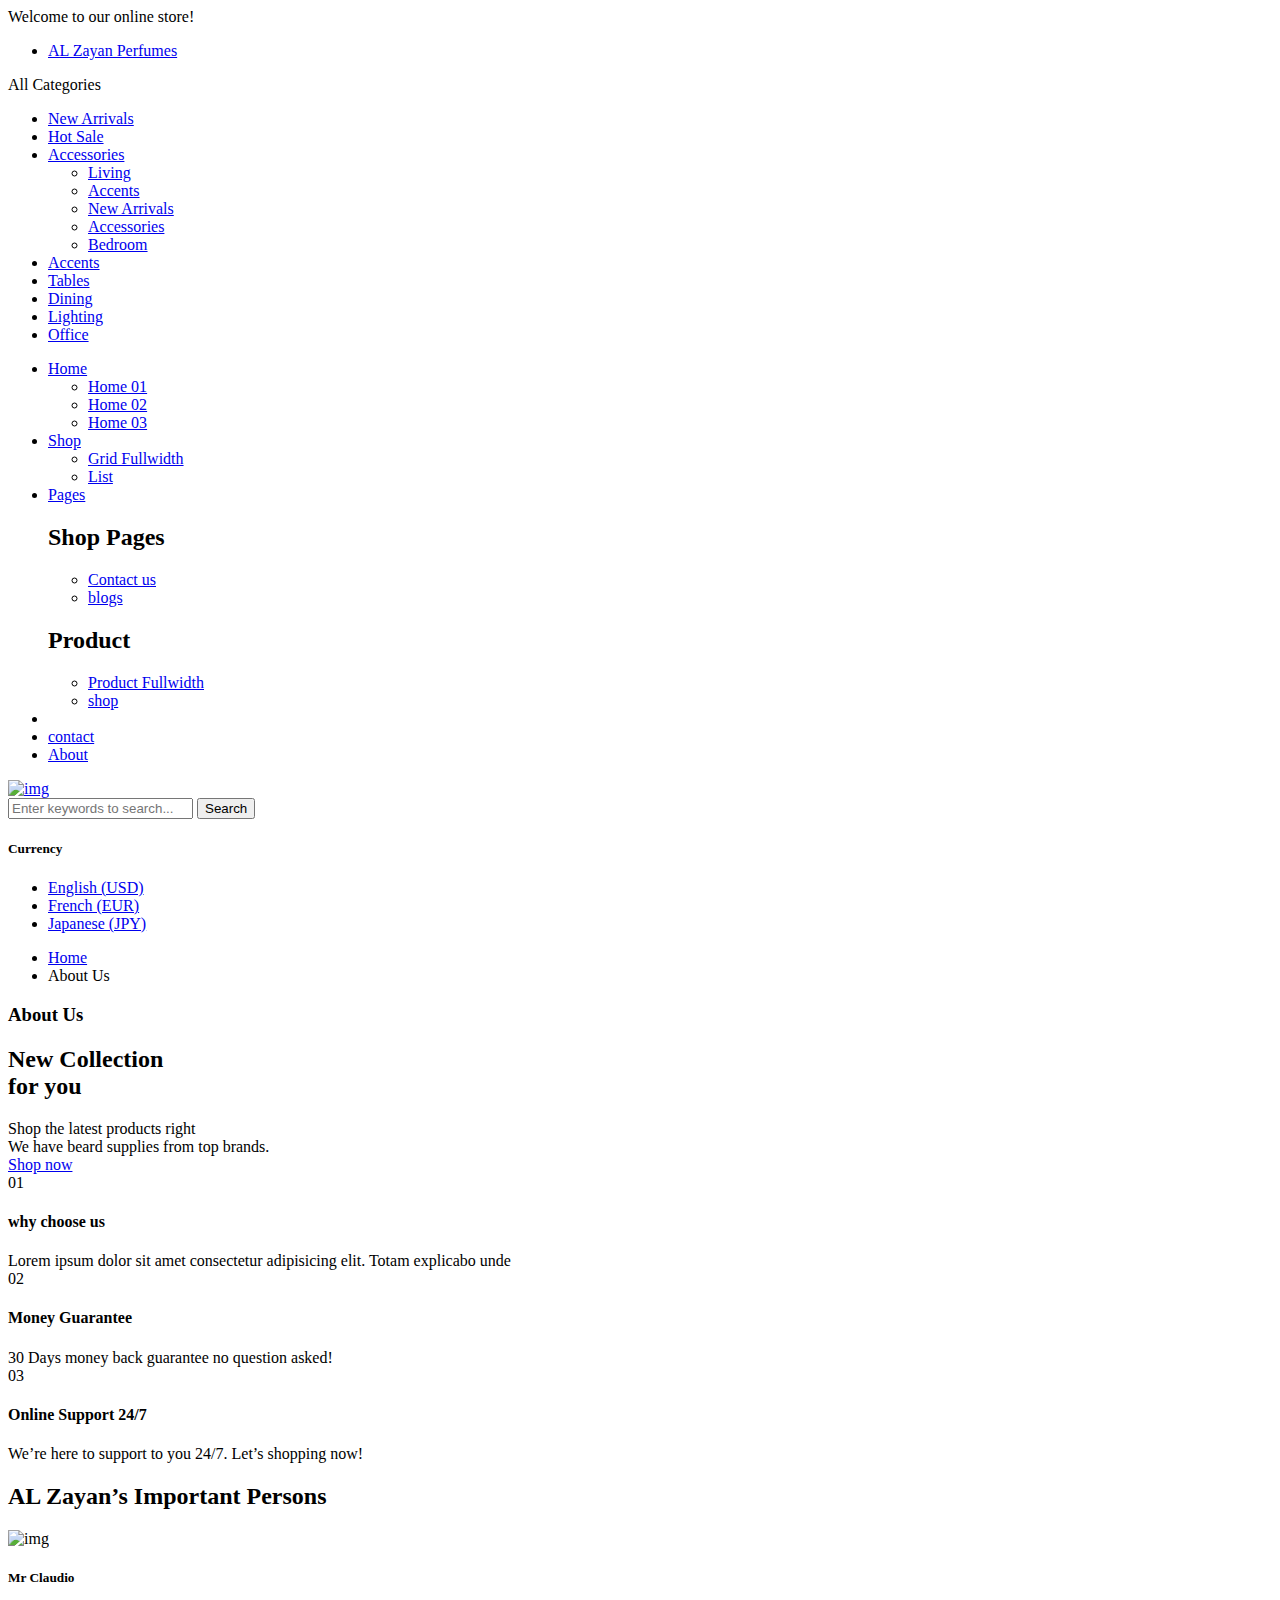
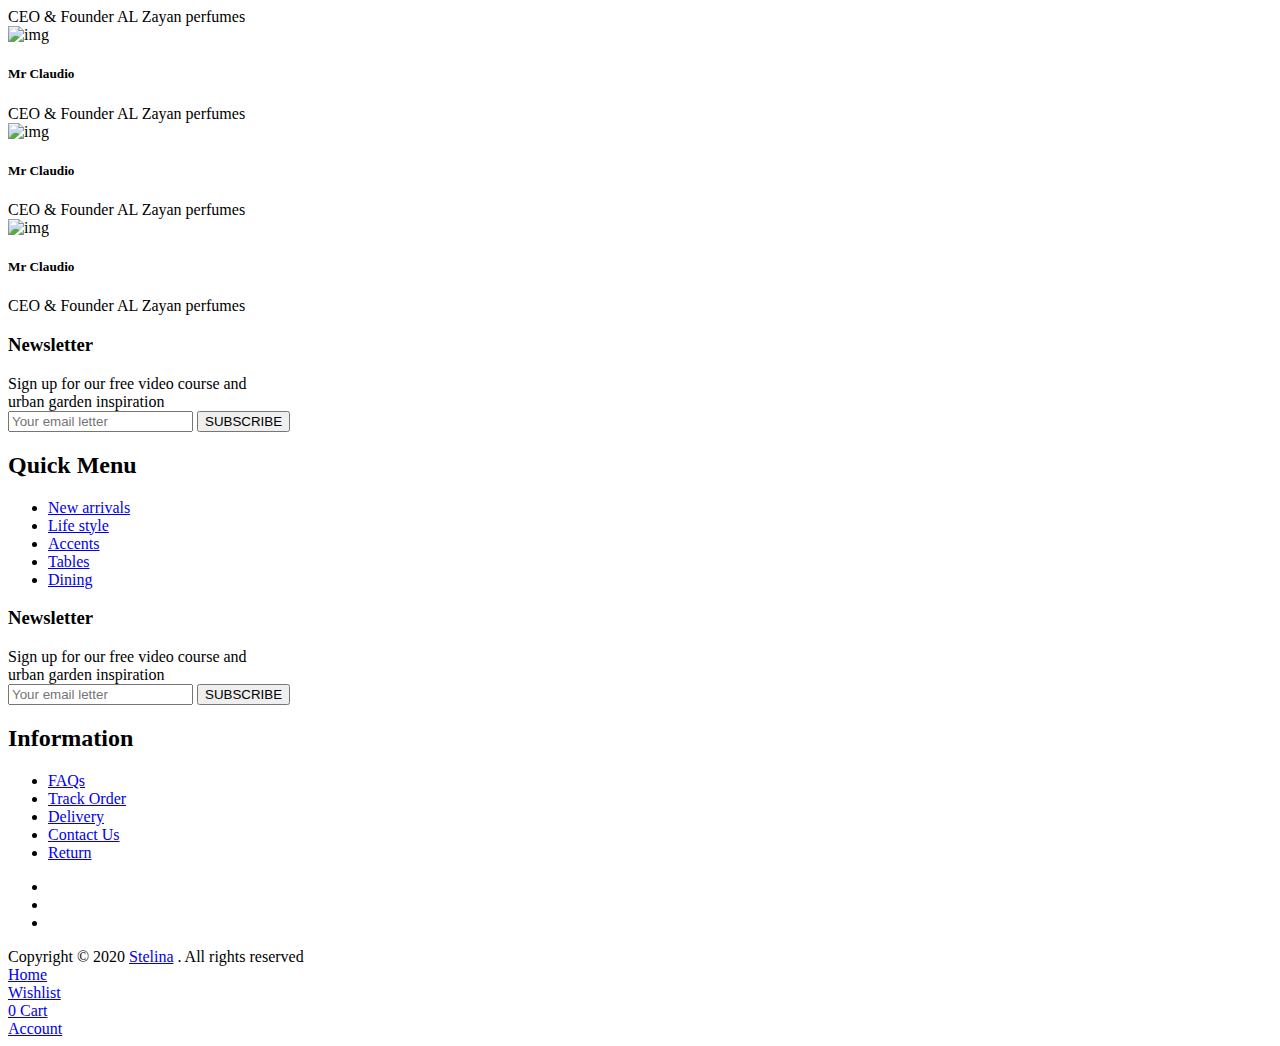
==== about.html @ a3c6ab1f "Add files via upload" ====
<!DOCTYPE html>
<html lang="en">

<!-- Mirrored from ledthanhdat.vn/html/stelina/about.html by HTTrack Website Copier/3.x [XR&CO'2014], Wed, 13 Sep 2023 08:20:28 GMT -->
<head>
    <title>AL Zayan </title>
    <meta charset="UTF-8">
    <meta http-equiv="X-UA-compatible" content="IE=edge">
    <meta name="viewport" content="width=device-width, initial-scale=1">
    <link rel="shortcut icon" type="image/x-icon" href="assets/images/logo/bl.png"/>
    <link href="https://fonts.googleapis.com/css2?family=Jost:ital,wght@0,300;0,400;0,500;0,600;0,700;1,300;1,400;1,500;1,600;1,700&amp;display=swap" rel="stylesheet">
    <link rel="stylesheet" href="assets/css/bootstrap.min.css">
    <link rel="stylesheet" href="assets/css/font-awesome.min.css">
    <link rel="stylesheet" href="assets/css/owl.carousel.min.css">
    <link rel="stylesheet" href="assets/css/animate.min.css">
    <link rel="stylesheet" href="assets/css/jquery-ui.css">
    <link rel="stylesheet" href="assets/css/slick.css">
    <link rel="stylesheet" href="assets/css/chosen.min.css">
    <link rel="stylesheet" href="assets/css/pe-icon-7-stroke.css">
    <link rel="stylesheet" href="assets/css/magnific-popup.min.css">
    <link rel="stylesheet" href="assets/css/lightbox.min.css">
    <link rel="stylesheet" href="assets/js/fancybox/source/jquery.fancybox.css">
    <link rel="stylesheet" href="assets/css/jquery.scrollbar.min.css">
    <link rel="stylesheet" href="assets/css/mobile-menu.css">
    <link rel="stylesheet" href="assets/fonts/flaticon/flaticon.css">
    <link rel="stylesheet" href="assets/css/style.css">
</head>
<body class="about-page">
<header class="header style7">
    <div class="top-bar">
        <div class="container">
            <div class="top-bar-left">
                <div class="header-message">
                    Welcome to our online store!
                </div>
            </div>
            <div class="top-bar-right">
                <!-- <div class="header-language">
                    <div class="stelina-language stelina-dropdown">
                        <a href="#" class="active language-toggle" data-stelina="stelina-dropdown">
								<span>
									English (USD)
								</span>
                        </a>
                        <ul class="stelina-submenu">
                            <li class="switcher-option">
                                <a href="#">
										<span>
											French (EUR)
										</span>
                                </a>
                            </li>
                            <li class="switcher-option">
                                <a href="#">
										<span>
											Japanese (JPY)
										</span>
                                </a>
                            </li>
                        </ul>
                    </div>
                </div> -->
                <ul class="header-user-links">
                    <li>
                        <a href="index.html">AL Zayan Perfumes</a>
                    </li>
                </ul>
            </div>
        </div>
    </div>
    <div class="container">
        <div class="main-header">
            <div class="row">
                <div class="col-lg-3 col-sm-4 col-md-3 col-xs-7 col-ts-12 header-element">
                    <!-- <div class="logo">
                        <a href="index.html">
                            <img src="assets/images/logo.png" alt="img">
                        </a>
                    </div> -->
                </div>
                <div class="col-lg-7 col-sm-8 col-md-6 col-xs-5 col-ts-12">
                    <!-- <div class="block-search-block">
                        <form class="form-search form-search-width-category">
                            <div class="form-content">
                                <div class="category">
                                    <select title="cate" data-placeholder="All Categories" class="chosen-select"
                                            tabindex="1">
                                        <option value="United States">Accessories</option>
                                        <option value="United Kingdom">Accents</option>
                                        <option value="Afghanistan">Desks</option>
                                        <option value="Aland Islands">Sofas</option>
                                        <option value="Albania">New Arrivals</option>
                                        <option value="Algeria">Bedroom</option>
                                    </select>
                                </div>
                                <div class="inner">
                                    <input type="text" class="input" name="s" value="" placeholder="Search here">
                                </div>
                                <button class="btn-search" type="submit">
                                    <span class="icon-search"></span>
                                </button>
                            </div>
                        </form>
                    </div> -->
                </div>
                <div class="col-lg-2 col-sm-12 col-md-3 col-xs-12 col-ts-12">
                    <div class="header-control">
                        <!-- <div class="block-minicart stelina-mini-cart block-header stelina-dropdown">
                            <a href="javascript:void(0);" class="shopcart-icon" data-stelina="stelina-dropdown">
                                Cart
                                <span class="count">
									0
									</span>
                            </a>
                            <div class="no-product stelina-submenu">
                                <p class="text">
                                    You have
                                    <span>
											 0 item(s)
										</span>
                                    in your bag
                                </p>
                            </div>
                        </div> -->
                        <!-- <div class="block-account block-header stelina-dropdown">
                            <a href="javascript:void(0);" data-stelina="stelina-dropdown">
                                <span class="flaticon-user"></span>
                            </a>
                            <div class="header-account stelina-submenu"> -->
                                <!-- <div class="header-user-form-tabs">
                                    <ul class="tab-link">
                                        <li class="active">
                                            <a data-toggle="tab" aria-expanded="true" href="#header-tab-login">Login</a>
                                        </li>
                                        <li>
                                            <a data-toggle="tab" aria-expanded="true" href="#header-tab-rigister">Register</a>
                                        </li>
                                    </ul>
                                    <div class="tab-container">
                                        <div id="header-tab-login" class="tab-panel active">
                                            <form method="post" class="login form-login">
                                                <p class="form-row form-row-wide">
                                                    <input type="email" placeholder="Email" class="input-text">
                                                </p>
                                                <p class="form-row form-row-wide">
                                                    <input type="password" class="input-text" placeholder="Password">
                                                </p>
                                                <p class="form-row">
                                                    <label class="form-checkbox">
                                                        <input type="checkbox" class="input-checkbox">
                                                        <span>
																Remember me
															</span>
                                                    </label>
                                                    <input type="submit" class="button" value="Login">
                                                </p>
                                                <p class="lost_password">
                                                    <a href="#">Lost your password?</a>
                                                </p>
                                            </form>
                                        </div>
                                        <div id="header-tab-rigister" class="tab-panel">
                                            <form method="post" class="register form-register">
                                                <p class="form-row form-row-wide">
                                                    <input type="email" placeholder="Email" class="input-text">
                                                </p>
                                                <p class="form-row form-row-wide">
                                                    <input type="password" class="input-text" placeholder="Password">
                                                </p>
                                                <p class="form-row">
                                                    <input type="submit" class="button" value="Register">
                                                </p>
                                            </form>
                                        </div>
                                    </div>
                                </div> -->
                            <!-- </div>
                        </div>
                        <a class="menu-bar mobile-navigation menu-toggle" href="#">
                            <span></span>
                            <span></span>
                            <span></span>
                        </a> -->
                    </div>
                </div>
            </div>
        </div>
    </div>
    <div class="header-nav-container">
        <div class="container">
            <div class="header-nav-wapper main-menu-wapper">
                <div class="vertical-wapper block-nav-categori">
                    <div class="block-title">
						<span class="icon-bar">
							<span></span>
							<span></span>
							<span></span>
						</span>
                        <span class="text">All Categories</span>
                    </div>
                    <div class="block-content verticalmenu-content">
                        <ul class="stelina-nav-vertical vertical-menu stelina-clone-mobile-menu">
                            <li class="menu-item">
                                <a href="#" class="stelina-menu-item-title" title="New Arrivals">New Arrivals</a>
                            </li>
                            <li class="menu-item">
                                <a title="Hot Sale" href="#" class="stelina-menu-item-title">Hot Sale</a>
                            </li>
                            <li class="menu-item menu-item-has-children">
                                <a title="Accessories" href="#" class="stelina-menu-item-title">Accessories</a>
                                <span class="toggle-submenu"></span>
                                <ul role="menu" class=" submenu">
                                    <li class="menu-item">
                                        <a title="Living" href="#" class="stelina-item-title">Living</a>
                                    </li>
                                    <li class="menu-item">
                                        <a title="Accents" href="#" class="stelina-item-title">Accents</a>
                                    </li>
                                    <li class="menu-item">
                                        <a title="New Arrivals" href="#" class="stelina-item-title">New Arrivals</a>
                                    </li>
                                    <li class="menu-item">
                                        <a title="Accessories" href="#" class="stelina-item-title">Accessories</a>
                                    </li>
                                    <li class="menu-item">
                                        <a title="Bedroom" href="#" class="stelina-item-title">Bedroom</a>
                                    </li>
                                </ul>
                            </li>
                            <li class="menu-item">
                                <a title="Accents" href="#" class="stelina-menu-item-title">Accents</a>
                            </li>
                            <li class="menu-item">
                                <a title="Tables" href="#" class="stelina-menu-item-title">Tables</a>
                            </li>
                            <li class="menu-item">
                                <a title="Dining" href="#" class="stelina-menu-item-title">Dining</a>
                            </li>
                            <li class="menu-item">
                                <a title="Lighting" href="#" class="stelina-menu-item-title">Lighting</a>
                            </li>
                            <li class="menu-item">
                                <a title="Office" href="#" class="stelina-menu-item-title">Office</a>
                            </li>
                        </ul>
                    </div>
                </div>
                <div class="header-nav">
                    <div class="container-wapper">
                        <ul class="stelina-clone-mobile-menu stelina-nav main-menu " id="menu-main-menu">
                            <li class="menu-item  menu-item-has-children">
                                <a href="index.html" class="stelina-menu-item-title" title="Home">Home</a>
                                <span class="toggle-submenu"></span>
                                <ul class="submenu">
                                    <li class="menu-item">
                                        <a href="index.html">Home 01</a>
                                    </li>
                                    <li class="menu-item">
                                        <a href="home2.html">Home 02</a>
                                    </li>
                                    <li class="menu-item">
                                        <a href="home3.html">Home 03</a>
                                    </li>
                                </ul>
                            </li>
                            <li class="menu-item menu-item-has-children">
                                <a href="gridproducts.html" class="stelina-menu-item-title" title="Shop">Shop</a>
                                <span class="toggle-submenu"></span>
                                <ul class="submenu">
                                    <li class="menu-item">
                                        <a href="gridproducts.html">Grid Fullwidth</a>
                                    </li>
                                    <!-- <li class="menu-item">
                                        <a href="gridproducts_leftsidebar.html">Grid Left sidebar</a>
                                    </li>
                                    <li class="menu-item">
                                        <a href="gridproducts_bannerslider.html">Grid Bannerslider</a>
                                    </li>-->
                                    <li class="menu-item"> 

                                        <a href="listproducts.html"> List</a>
                                    </li>
                                </ul>
                            </li>
                            <li class="menu-item  menu-item-has-children item-megamenu">
                                <a href="#" class="stelina-menu-item-title" title="Pages">Pages</a>
                                <span class="toggle-submenu"></span>
                                <div class="submenu mega-menu menu-page">
                                    <div class="row">
                                        <div class="col-xs-12 col-sm-12 col-md-12 col-lg-3 menu-page-item">
                                            <div class="stelina-custommenu default">
                                                <h2 class="widgettitle">Shop Pages</h2>
                                                <ul class="menu">
                                                    <!-- <li class="menu-item">
                                                        <a href="shoppingcart.html">Shopping Cart</a>
                                                    </li>
                                                    <li class="menu-item">
                                                        <a href="checkout.html">Checkout</a>
                                                    </li> -->
                                                    <li class="menu-item">
                                                        <a href="contact.html">Contact us</a>
                                                    </li>
                                                    <li class="menu-item">
                                                        <a href="bloglist.html">blogs</a>
                                                    </li>
                                                        <!-- <li class="menu-item">
                                                            <a href="login.html">Login/Register</a>
                                                        </li> -->
                                                </ul>
                                            </div>
                                        </div>
                                        <div class="col-xs-12 col-sm-12 col-md-12 col-lg-3 menu-page-item">
                                            <div class="stelina-custommenu default">
                                                <h2 class="widgettitle">Product</h2>
                                                <ul class="menu">
                                                    <li class="menu-item">
                                                        <a href="productdetails-fullwidth.html">Product Fullwidth</a>
                                                    </li>
                                                    <!-- <li class="menu-item">
                                                        <a href="productdetails-leftsidebar.html">Product left
                                                            sidebar</a>
                                                    </li> -->
                                                    <li class="menu-item">
                                                        <a href="listproducts.html">shop
                                                            </a>
                                                    </li>
                                                </ul>
                                            </div>
                                        </div>
                                        <div class="col-xs-12 col-sm-12 col-md-12 col-lg-3 menu-page-item">
                                        </div>
                                        <div class="col-xs-12 col-sm-12 col-md-12 col-lg-3 menu-page-item">
                                        </div>
                                    </div>
                                </div>
                            </li>
                            <li class="menu-item  menu-item-has-children">
                                <li class="menu-item">  
                                    <a href="contact.html" class="stelina-menu-item-title" title="contact us">contact</a>
                                </li>
                                <!-- <span class="toggle-submenu"></span>
                                <ul class="submenu">
                                    <li class="menu-item menu-item-has-children">
                                        <a href="#" class="stelina-menu-item-title" title="Blog Style">Blog Style</a>
                                        <span class="toggle-submenu"></span>
                                        <ul class="submenu">
                                            <li class="menu-item">
                                                <a href="bloggrid.html">Grid</a>
                                            </li>
                                            <li class="menu-item">
                                                <a href="bloglist.html">List</a>
                                            </li>
                                            <li class="menu-item">
                                                <a href="bloglist-leftsidebar.html">List Sidebar</a>
                                            </li>
                                        </ul>
                                    </li>
                                    <li class="menu-item menu-item-has-children">
                                        <a href="#" class="stelina-menu-item-title" title="Post Layout">Post Layout</a>
                                        <span class="toggle-submenu"></span>
                                        <ul class="submenu">
                                            <li class="menu-item">
                                                <a href="inblog_left-siderbar.html">Left Sidebar</a>
                                            </li>
                                            <li class="menu-item">
                                                <a href="inblog_right-siderbar.html">Right Sidebar</a>
                                            </li>
                                        </ul>
                                    </li>
                                </ul> -->
                            </li>
                            <li class="menu-item">
                                <a href="about.html" class="stelina-menu-item-title" title="About">About</a>
                            </li>
                        </ul>
                    </div>
                </div>
            </div>
        </div>
    </div>
</header>
<div class="header-device-mobile">
    <div class="wapper">
        <div class="item mobile-logo">
            <div class="logo">
                <a href="#">
                    <img src="assets/images/logo.png" alt="img">
                </a>
            </div>
        </div>
        <div class="item item mobile-search-box has-sub">
            <a href="#">
						<span class="icon">
							<i class="fa fa-search" aria-hidden="true"></i>
						</span>
            </a>
            <div class="block-sub">
                <a href="#" class="close">
                    <i class="fa fa-times" aria-hidden="true"></i>
                </a>
                <div class="header-searchform-box">
                    <form class="header-searchform">
                        <div class="searchform-wrap">
                            <input type="text" class="search-input" placeholder="Enter keywords to search...">
                            <input type="submit" class="submit button" value="Search">
                        </div>
                    </form>
                </div>
            </div>
        </div>
        <div class="item mobile-settings-box has-sub">
            <a href="#">
						<span class="icon">
							<i class="fa fa-cog" aria-hidden="true"></i>
						</span>
            </a>
            <div class="block-sub">
                <a href="#" class="close">
                    <i class="fa fa-times" aria-hidden="true"></i>
                </a>
                <div class="block-sub-item">
                    <h5 class="block-item-title">Currency</h5>
                    <form class="currency-form stelina-language">
                        <ul class="stelina-language-wrap">
                            <li class="active">
                                <a href="#">
											<span>
												English (USD)
											</span>
                                </a>
                            </li>
                            <li>
                                <a href="#">
											<span>
												French (EUR)
											</span>
                                </a>
                            </li>
                            <li>
                                <a href="#">
											<span>
												Japanese (JPY)
											</span>
                                </a>
                            </li>
                        </ul>
                    </form>
                </div>
            </div>
        </div>
        <div class="item menu-bar">
            <a class=" mobile-navigation  menu-toggle" href="#">
                <span></span>
                <span></span>
                <span></span>
            </a>
        </div>
    </div>
</div>
<div class="main-content main-content-about">
    <div class="container">
        <div class="row">
            <div class="col-lg-12">
                <div class="breadcrumb-trail breadcrumbs">
                    <ul class="trail-items breadcrumb">
                        <li class="trail-item trail-begin">
                            <a href="index.html">Home</a>
                        </li>
                        <li class="trail-item trail-end active">
                            About Us
                        </li>
                    </ul>
                </div>
            </div>
        </div>
        <div class="row">
            <div class="content-area content-about col-lg-12 col-md-12 col-sm-12 col-xs-12">
                <div class="site-main">
                    <h3 class="custom_blog_title">About Us</h3>
                    <div class="page-main-content">
                        <div class="header-banner banner-image">
                            <div class="banner-wrap">
                                <div class="banner-header">
                                    <div class="col-lg-5 col-md-offset-7">
                                        <div class="content-inner">
                                            <h2 class="title">
                                                New Collection <br/> for you
                                            </h2>
                                            <div class="sub-title">
                                                Shop the latest products right <br/>
                                                We have beard supplies from top brands.
                                            </div>
                                            <a href="contact.html" class="stelina-button button">Shop now</a>
                                        </div>
                                    </div>
                                </div>
                            </div>
                        </div>
                        <div class="row">
                            <div class="col-lg-3 col-md-4 col-sm-4">
                                <div class="stelina-iconbox  layout1">
                                    <div class="iconbox-inner">
                                        <div class="icon-item">
                                            <span class="placeholder-text">01</span>
                                            <span class="icon flaticon-rocket-ship"></span>
                                        </div>
                                        <div class="content">
                                            <h4 class="title">
                                                why choose us
                                            </h4>
                                            <div class="text">
                                                Lorem ipsum dolor sit amet consectetur adipisicing elit. Totam explicabo unde 
                                            </div>
                                        </div>
                                    </div>
                                </div>
                            </div>
                            <div class="col-lg-3 col-md-4 col-sm-4 col-lg-offset-1">
                                <div class="stelina-iconbox  layout1">
                                    <div class="iconbox-inner">
                                        <div class="icon-item">
                                            <span class="placeholder-text">02</span>
                                            <span class="icon flaticon-return"></span>
                                        </div>
                                        <div class="content">
                                            <h4 class="title">
                                                Money Guarantee
                                            </h4>
                                            <div class="text">
                                                30 Days money back guarantee no question asked!
                                            </div>
                                        </div>
                                    </div>
                                </div>
                            </div>
                            <div class="col-lg-3 col-md-4 col-sm-4 col-lg-offset-1">
                                <div class="stelina-iconbox  layout1">
                                    <div class="iconbox-inner">
                                        <div class="icon-item">
                                            <span class="placeholder-text">03</span>
                                            <span class="icon flaticon-padlock"></span>
                                        </div>
                                        <div class="content">
                                            <h4 class="title">
                                                Online Support 24/7
                                            </h4>
                                            <div class="text">
                                                We’re here to support to you 24/7. Let’s shopping now!
                                            </div>
                                        </div>
                                    </div>
                                </div>
                            </div>
                        </div>
                        <div class="team-member">
                            <div class="row">
                                <div class="col-sm-12 border-custom">
                                    <span></span>
                                </div>
                            </div>
                            <h2 class="custom_blog_title center">
                                AL Zayan’s Important Persons
                            </h2>
                            <div class="team-member-slider nav-center owl-slick"
                                 data-slick='{"autoplay":false, "autoplaySpeed":1000, "arrows":true, "dots":false, "infinite":true, "speed":800, "rows":1}'
                                 data-responsive='[{"breakpoint":"0","settings":{"slidesToShow":1}},{"breakpoint":"480","settings":{"slidesToShow":1}},{"breakpoint":"767","settings":{"slidesToShow":2}},{"breakpoint":"991","settings":{"slidesToShow":3}},{"breakpoint":"1199","settings":{"slidesToShow":3}},{"breakpoint":"2000","settings":{"slidesToShow":3}}]'>
                                <div class="stelina-team-member">
                                    <div class="team-member-item">
                                        <div class="member_avatar">
                                            <img src="assets/images/member3.png" alt="img">
                                        </div>
                                        <h5 class="member_name">Mr Claudio</h5>
                                        <div class="member_position">
                                            CEO & Founder AL Zayan perfumes
                                        </div>
                                    </div>
                                </div>
                                <div class="stelina-team-member">
                                    <div class="team-member-item">
                                        <div class="member_avatar">
                                            <img src="assets/images/member2.png" alt="img">
                                        </div>
                                        <h5 class="member_name">Mr Claudio</h5>
                                        <div class="member_position">
                                            CEO & Founder AL Zayan perfumes
                                        </div>
                                    </div>
                                </div>
                                <div class="stelina-team-member">
                                    <div class="team-member-item">
                                        <div class="member_avatar">
                                            <img src="assets/images/member1.png" alt="img">
                                        </div>
                                        <h5 class="member_name">Mr Claudio</h5>
                                        <div class="member_position">
                                            CEO & Founder AL Zayan perfumes
                                        </div>
                                    </div>
                                </div>
                                <div class="stelina-team-member">
                                    <div class="team-member-item">
                                        <div class="member_avatar">
                                            <img src="assets/images/member3.png" alt="img">
                                        </div>
                                        <h5 class="member_name">Mr Claudio</h5>
                                        <div class="member_position">
                                            CEO & Founder AL Zayan perfumes
                                        </div>
                                    </div>
                                </div>
                            </div>
                        </div>
                    </div>
                </div>
            </div>
        </div>  
    </div>
</div>
<footer class="footer style7">
    <div class="container">
        <div class="container-wapper">
            <div class="row">
                <div class="box-footer col-xs-12 col-sm-4 col-md-4 col-lg-4 hidden-sm hidden-md hidden-lg">
                    <div class="stelina-newsletter style1">
                        <div class="newsletter-head">
                            <h3 class="title">Newsletter</h3>
                        </div>
                        <div class="newsletter-form-wrap">
                            <div class="list">
                                Sign up for our free video course and <br/> urban garden inspiration
                            </div>
                            <input type="email" class="input-text email email-newsletter"
                                   placeholder="Your email letter">
                            <button class="button btn-submit submit-newsletter">SUBSCRIBE</button>
                        </div>
                    </div>
                </div>
                <div class="box-footer col-xs-12 col-sm-4 col-md-4 col-lg-4">
                    <div class="stelina-custommenu default">
                        <h2 class="widgettitle">Quick Menu</h2>
                        <ul class="menu">
                            <li class="menu-item">
                                <a href="#">New arrivals</a>
                            </li>
                            <li class="menu-item">
                                <a href="#">Life style</a>
                            </li>
                            <li class="menu-item">
                                <a href="#">Accents</a>
                            </li>
                            <li class="menu-item">
                                <a href="#">Tables</a>
                            </li>
                            <li class="menu-item">
                                <a href="#">Dining</a>
                            </li>
                        </ul>
                    </div>
                </div>
                <div class="box-footer col-xs-12 col-sm-4 col-md-4 col-lg-4 hidden-xs">
                    <div class="stelina-newsletter style1">
                        <div class="newsletter-head">
                            <h3 class="title">Newsletter</h3>
                        </div>
                        <div class="newsletter-form-wrap">
                            <div class="list">
                                Sign up for our free video course and <br/> urban garden inspiration
                            </div>
                            <input type="email" class="input-text email email-newsletter"
                                   placeholder="Your email letter">
                            <button class="button btn-submit submit-newsletter">SUBSCRIBE</button>
                        </div>
                    </div>
                </div>
                <div class="box-footer col-xs-12 col-sm-4 col-md-4 col-lg-4">
                    <div class="stelina-custommenu default">
                        <h2 class="widgettitle">Information</h2>
                        <ul class="menu">
                            <li class="menu-item">
                                <a href="#">FAQs</a>
                            </li>
                            <li class="menu-item">
                                <a href="#">Track Order</a>
                            </li>
                            <li class="menu-item">
                                <a href="#">Delivery</a>
                            </li>
                            <li class="menu-item">
                                <a href="#">Contact Us</a>
                            </li>
                            <li class="menu-item">
                                <a href="#">Return</a>
                            </li>
                        </ul>
                    </div>
                </div>
            </div>
            <div class="footer-end">
                <div class="row">
                    <div class="col-sm-12 col-xs-12">
                        <div class="stelina-socials">
                            <ul class="socials">
                                <li>
                                    <a href="#" class="social-item" target="_blank">
                                        <i class="icon fa fa-facebook"></i>
                                    </a>
                                </li>
                                <li>
                                    <a href="#" class="social-item" target="_blank">
                                        <i class="icon fa fa-twitter"></i>
                                    </a>
                                </li>
                                <li>
                                    <a href="#" class="social-item" target="_blank">
                                        <i class="icon fa fa-instagram"></i>
                                    </a>
                                </li>
                            </ul>
                        </div>
                        <div class="coppyright">
                            Copyright © 2020
                            <a href="#">Stelina</a>
                            . All rights reserved
                        </div>
                    </div>
                </div>
            </div>
        </div>
    </div>
</footer>
<div class="footer-device-mobile">
    <div class="wapper">
        <div class="footer-device-mobile-item device-home">
            <a href="index.html">
					<span class="icon">
						<i class="fa fa-home" aria-hidden="true"></i>
					</span>
                Home
            </a>
        </div>
        <div class="footer-device-mobile-item device-home device-wishlist">
            <a href="#">
					<span class="icon">
						<i class="fa fa-heart" aria-hidden="true"></i>
					</span>
                Wishlist
            </a>
        </div>
        <div class="footer-device-mobile-item device-home device-cart">
            <a href="#">
					<span class="icon">
						<i class="fa fa-shopping-basket" aria-hidden="true"></i>
						<span class="count-icon">
							0
						</span>
					</span>
                <span class="text">Cart</span>
            </a>
        </div>
        <div class="footer-device-mobile-item device-home device-user">
            <a href="#">
					<span class="icon">
						<i class="fa fa-user" aria-hidden="true"></i>
					</span>
                Account
            </a>
        </div>
    </div>
</div>
<a href="#" class="backtotop">
    <i class="fa fa-angle-double-up"></i>
</a>
<script src="assets/js/jquery-1.12.4.min.js"></script>
<script src="assets/js/jquery.plugin-countdown.min.js"></script>
<script src="assets/js/jquery-countdown.min.js"></script>
<script src="assets/js/bootstrap.min.js"></script>
<script src="assets/js/owl.carousel.min.js"></script>
<script src="assets/js/magnific-popup.min.js"></script>
<script src="assets/js/isotope.min.js"></script>
<script src="assets/js/jquery.scrollbar.min.js"></script>
<script src="assets/js/jquery-ui.min.js"></script>
<script src="assets/js/mobile-menu.js"></script>
<script src="assets/js/chosen.min.js"></script>
<script src="assets/js/slick.js"></script>
<script src="assets/js/jquery.elevateZoom.min.js"></script>
<script src="assets/js/jquery.actual.min.js"></script>
<script src="assets/js/fancybox/source/jquery.fancybox.js"></script>
<script src="assets/js/lightbox.min.js"></script>
<script src="assets/js/owl.thumbs.min.js"></script>
<script src="assets/js/jquery.scrollbar.min.js"></script>
<script src="assets/js/frontend-plugin.js"></script>
</body>

<!-- Mirrored from ledthanhdat.vn/html/stelina/about.html by HTTrack Website Copier/3.x [XR&CO'2014], Wed, 13 Sep 2023 08:20:28 GMT -->
</html>
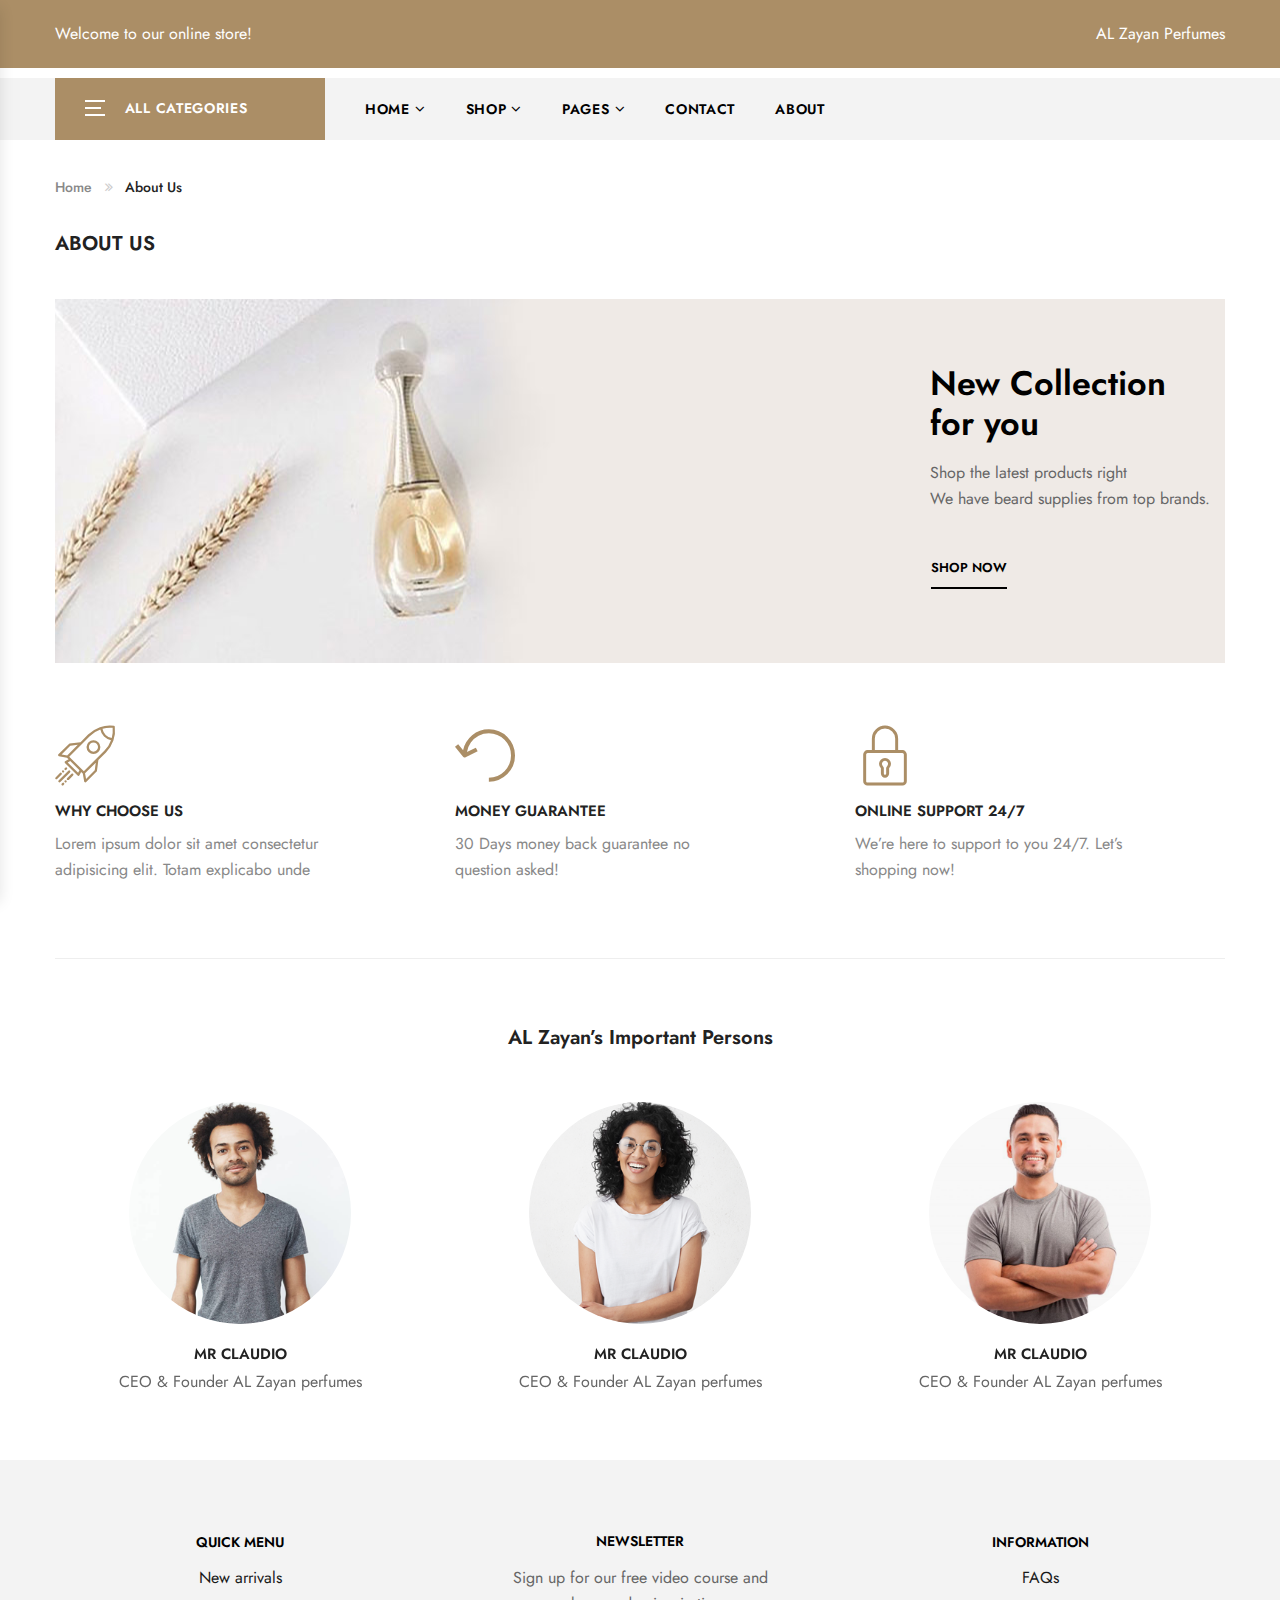
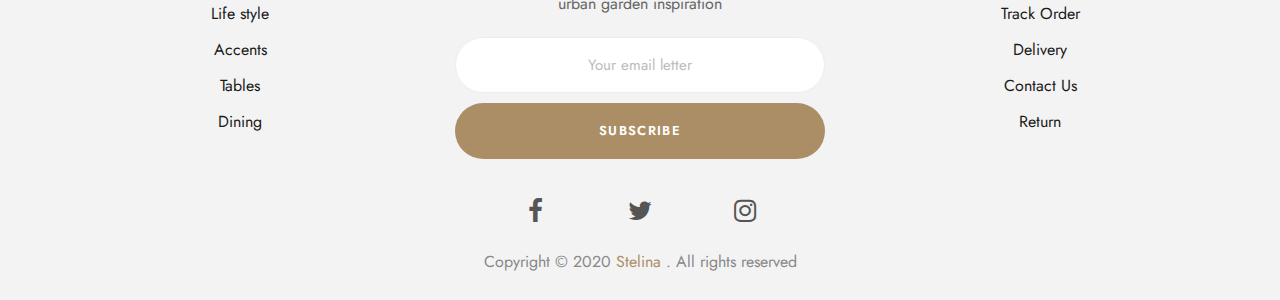
==== commit 75daa305: "Add files via upload" ====
--- a/about.html
+++ b/about.html
@@ -1,7 +1,7 @@
+
 <!DOCTYPE html>
 <html lang="en">
 
-<!-- Mirrored from ledthanhdat.vn/html/stelina/about.html by HTTrack Website Copier/3.x [XR&CO'2014], Wed, 13 Sep 2023 08:20:28 GMT -->
 <head>
     <title>AL Zayan </title>
     <meta charset="UTF-8">
@@ -200,12 +200,12 @@
                     </div>
                     <div class="block-content verticalmenu-content">
                         <ul class="stelina-nav-vertical vertical-menu stelina-clone-mobile-menu">
-                            <li class="menu-item">
+                            <!-- <li class="menu-item">
                                 <a href="#" class="stelina-menu-item-title" title="New Arrivals">New Arrivals</a>
-                            </li>
-                            <li class="menu-item">
+                            </li> -->
+                            <!-- <li class="menu-item">
                                 <a title="Hot Sale" href="#" class="stelina-menu-item-title">Hot Sale</a>
-                            </li>
+                            </li> -->
                             <li class="menu-item menu-item-has-children">
                                 <a title="Accessories" href="#" class="stelina-menu-item-title">Accessories</a>
                                 <span class="toggle-submenu"></span>
@@ -225,23 +225,24 @@
                                     <li class="menu-item">
                                         <a title="Bedroom" href="#" class="stelina-item-title">Bedroom</a>
                                     </li>
+                                    <li class="menu-item">
+                                        <a title="Tables" href="#" class="stelina-menu-item-title">Tables</a>
+                                    </li>
+                                    <li class="menu-item">
+                                        <a title="Dining" href="#" class="stelina-menu-item-title">Dining</a>
+                                    </li>
+                                    <li class="menu-item">
+                                        <a title="Lighting" href="#" class="stelina-menu-item-title">Lighting</a>
+                                    </li>
+                                    <li class="menu-item">
+                                        <a title="Office" href="#" class="stelina-menu-item-title">Office</a>
+                                    </li>
                                 </ul>
                             </li>
-                            <li class="menu-item">
+                            <!-- <li class="menu-item">
                                 <a title="Accents" href="#" class="stelina-menu-item-title">Accents</a>
-                            </li>
-                            <li class="menu-item">
-                                <a title="Tables" href="#" class="stelina-menu-item-title">Tables</a>
-                            </li>
-                            <li class="menu-item">
-                                <a title="Dining" href="#" class="stelina-menu-item-title">Dining</a>
-                            </li>
-                            <li class="menu-item">
-                                <a title="Lighting" href="#" class="stelina-menu-item-title">Lighting</a>
-                            </li>
-                            <li class="menu-item">
-                                <a title="Office" href="#" class="stelina-menu-item-title">Office</a>
-                            </li>
+                            </li> -->
+                            
                         </ul>
                     </div>
                 </div>
@@ -383,17 +384,18 @@
     <div class="wapper">
         <div class="item mobile-logo">
             <div class="logo">
-                <a href="#">
-                    <img src="assets/images/logo.png" alt="img">
+                <a href="index.html" style="color: #ab8e66;">
+                   <b style="font-size: larger; font-family: serif;">AL Zayan Perfume Store </b> 
+                    <!-- <img src="assets/images/logo/bb.jp" alt=""> -->
                 </a>
             </div>
         </div>
         <div class="item item mobile-search-box has-sub">
-            <a href="#">
+            <!-- <a href="#">
 						<span class="icon">
 							<i class="fa fa-search" aria-hidden="true"></i>
 						</span>
-            </a>
+            </a> -->
             <div class="block-sub">
                 <a href="#" class="close">
                     <i class="fa fa-times" aria-hidden="true"></i>
@@ -411,7 +413,7 @@
         <div class="item mobile-settings-box has-sub">
             <a href="#">
 						<span class="icon">
-							<i class="fa fa-cog" aria-hidden="true"></i>
+							<img src="assets/images/logo/bb.jpg" alt="">
 						</span>
             </a>
             <div class="block-sub">
@@ -419,9 +421,9 @@
                     <i class="fa fa-times" aria-hidden="true"></i>
                 </a>
                 <div class="block-sub-item">
-                    <h5 class="block-item-title">Currency</h5>
+                    <h5 class="block-item-title"> <a href="contact.html">CONTACT US</a> </h5>
                     <form class="currency-form stelina-language">
-                        <ul class="stelina-language-wrap">
+                        <!-- <ul class="stelina-language-wrap">
                             <li class="active">
                                 <a href="#">
 											<span>
@@ -443,7 +445,7 @@
 											</span>
                                 </a>
                             </li>
-                        </ul>
+                        </ul> -->
                     </form>
                 </div>
             </div>
@@ -728,7 +730,7 @@
         </div>
     </div>
 </footer>
-<div class="footer-device-mobile">
+<!-- <div class="footer-device-mobile">
     <div class="wapper">
         <div class="footer-device-mobile-item device-home">
             <a href="index.html">
@@ -766,7 +768,7 @@
             </a>
         </div>
     </div>
-</div>
+</div> -->
 <a href="#" class="backtotop">
     <i class="fa fa-angle-double-up"></i>
 </a>
@@ -791,5 +793,5 @@
 <script src="assets/js/frontend-plugin.js"></script>
 </body>
 
-<!-- Mirrored from ledthanhdat.vn/html/stelina/about.html by HTTrack Website Copier/3.x [XR&CO'2014], Wed, 13 Sep 2023 08:20:28 GMT -->
+
 </html>--- a/assets/css/pe-icon-7-stroke.css
+++ b/assets/css/pe-icon-7-stroke.css
@@ -0,0 +1,632 @@
+@font-face {
+	font-family: 'Pe-icon-7-stroke';
+	src:url('../fonts/Pe-icon-7-strokebb1d.eot?d7yf1v');
+	src:url('../fonts/Pe-icon-7-stroked41d.eot?#iefixd7yf1v') format('embedded-opentype'),
+		url('../fonts/Pe-icon-7-strokebb1d.woff?d7yf1v') format('woff'),
+		url('../fonts/Pe-icon-7-strokebb1d.ttf?d7yf1v') format('truetype'),
+		url('../fonts/Pe-icon-7-strokebb1d.svg?d7yf1v#Pe-icon-7-stroke') format('svg');
+	font-weight: normal;
+	font-style: normal;
+}
+
+[class^="pe-7s-"], [class*=" pe-7s-"] {
+	display: inline-block;
+	font-family: 'Pe-icon-7-stroke';
+	speak: none;
+	font-style: normal;
+	font-weight: normal;
+	font-variant: normal;
+	text-transform: none;
+	line-height: 1;
+
+	/* Better Font Rendering =========== */
+	-webkit-font-smoothing: antialiased;
+	-moz-osx-font-smoothing: grayscale;
+}
+
+.pe-7s-album:before {
+	content: "\e6aa";
+}
+.pe-7s-arc:before {
+	content: "\e6ab";
+}
+.pe-7s-back-2:before {
+	content: "\e6ac";
+}
+.pe-7s-bandaid:before {
+	content: "\e6ad";
+}
+.pe-7s-car:before {
+	content: "\e6ae";
+}
+.pe-7s-diamond:before {
+	content: "\e6af";
+}
+.pe-7s-door-lock:before {
+	content: "\e6b0";
+}
+.pe-7s-eyedropper:before {
+	content: "\e6b1";
+}
+.pe-7s-female:before {
+	content: "\e6b2";
+}
+.pe-7s-gym:before {
+	content: "\e6b3";
+}
+.pe-7s-hammer:before {
+	content: "\e6b4";
+}
+.pe-7s-headphones:before {
+	content: "\e6b5";
+}
+.pe-7s-helm:before {
+	content: "\e6b6";
+}
+.pe-7s-hourglass:before {
+	content: "\e6b7";
+}
+.pe-7s-leaf:before {
+	content: "\e6b8";
+}
+.pe-7s-magic-wand:before {
+	content: "\e6b9";
+}
+.pe-7s-male:before {
+	content: "\e6ba";
+}
+.pe-7s-map-2:before {
+	content: "\e6bb";
+}
+.pe-7s-next-2:before {
+	content: "\e6bc";
+}
+.pe-7s-paint-bucket:before {
+	content: "\e6bd";
+}
+.pe-7s-pendrive:before {
+	content: "\e6be";
+}
+.pe-7s-photo:before {
+	content: "\e6bf";
+}
+.pe-7s-piggy:before {
+	content: "\e6c0";
+}
+.pe-7s-plugin:before {
+	content: "\e6c1";
+}
+.pe-7s-refresh-2:before {
+	content: "\e6c2";
+}
+.pe-7s-rocket:before {
+	content: "\e6c3";
+}
+.pe-7s-settings:before {
+	content: "\e6c4";
+}
+.pe-7s-shield:before {
+	content: "\e6c5";
+}
+.pe-7s-smile:before {
+	content: "\e6c6";
+}
+.pe-7s-usb:before {
+	content: "\e6c7";
+}
+.pe-7s-vector:before {
+	content: "\e6c8";
+}
+.pe-7s-wine:before {
+	content: "\e6c9";
+}
+.pe-7s-cloud-upload:before {
+	content: "\e68a";
+}
+.pe-7s-cash:before {
+	content: "\e68c";
+}
+.pe-7s-close:before {
+	content: "\e680";
+}
+.pe-7s-bluetooth:before {
+	content: "\e68d";
+}
+.pe-7s-cloud-download:before {
+	content: "\e68b";
+}
+.pe-7s-way:before {
+	content: "\e68e";
+}
+.pe-7s-close-circle:before {
+	content: "\e681";
+}
+.pe-7s-id:before {
+	content: "\e68f";
+}
+.pe-7s-angle-up:before {
+	content: "\e682";
+}
+.pe-7s-wristwatch:before {
+	content: "\e690";
+}
+.pe-7s-angle-up-circle:before {
+	content: "\e683";
+}
+.pe-7s-world:before {
+	content: "\e691";
+}
+.pe-7s-angle-right:before {
+	content: "\e684";
+}
+.pe-7s-volume:before {
+	content: "\e692";
+}
+.pe-7s-angle-right-circle:before {
+	content: "\e685";
+}
+.pe-7s-users:before {
+	content: "\e693";
+}
+.pe-7s-angle-left:before {
+	content: "\e686";
+}
+.pe-7s-user-female:before {
+	content: "\e694";
+}
+.pe-7s-angle-left-circle:before {
+	content: "\e687";
+}
+.pe-7s-up-arrow:before {
+	content: "\e695";
+}
+.pe-7s-angle-down:before {
+	content: "\e688";
+}
+.pe-7s-switch:before {
+	content: "\e696";
+}
+.pe-7s-angle-down-circle:before {
+	content: "\e689";
+}
+.pe-7s-scissors:before {
+	content: "\e697";
+}
+.pe-7s-wallet:before {
+	content: "\e600";
+}
+.pe-7s-safe:before {
+	content: "\e698";
+}
+.pe-7s-volume2:before {
+	content: "\e601";
+}
+.pe-7s-volume1:before {
+	content: "\e602";
+}
+.pe-7s-voicemail:before {
+	content: "\e603";
+}
+.pe-7s-video:before {
+	content: "\e604";
+}
+.pe-7s-user:before {
+	content: "\e605";
+}
+.pe-7s-upload:before {
+	content: "\e606";
+}
+.pe-7s-unlock:before {
+	content: "\e607";
+}
+.pe-7s-umbrella:before {
+	content: "\e608";
+}
+.pe-7s-trash:before {
+	content: "\e609";
+}
+.pe-7s-tools:before {
+	content: "\e60a";
+}
+.pe-7s-timer:before {
+	content: "\e60b";
+}
+.pe-7s-ticket:before {
+	content: "\e60c";
+}
+.pe-7s-target:before {
+	content: "\e60d";
+}
+.pe-7s-sun:before {
+	content: "\e60e";
+}
+.pe-7s-study:before {
+	content: "\e60f";
+}
+.pe-7s-stopwatch:before {
+	content: "\e610";
+}
+.pe-7s-star:before {
+	content: "\e611";
+}
+.pe-7s-speaker:before {
+	content: "\e612";
+}
+.pe-7s-signal:before {
+	content: "\e613";
+}
+.pe-7s-shuffle:before {
+	content: "\e614";
+}
+.pe-7s-shopbag:before {
+	content: "\e615";
+}
+.pe-7s-share:before {
+	content: "\e616";
+}
+.pe-7s-server:before {
+	content: "\e617";
+}
+.pe-7s-search:before {
+	content: "\e618";
+}
+.pe-7s-film:before {
+	content: "\e6a5";
+}
+.pe-7s-science:before {
+	content: "\e619";
+}
+.pe-7s-disk:before {
+	content: "\e6a6";
+}
+.pe-7s-ribbon:before {
+	content: "\e61a";
+}
+.pe-7s-repeat:before {
+	content: "\e61b";
+}
+.pe-7s-refresh:before {
+	content: "\e61c";
+}
+.pe-7s-add-user:before {
+	content: "\e6a9";
+}
+.pe-7s-refresh-cloud:before {
+	content: "\e61d";
+}
+.pe-7s-paperclip:before {
+	content: "\e69c";
+}
+.pe-7s-radio:before {
+	content: "\e61e";
+}
+.pe-7s-note2:before {
+	content: "\e69d";
+}
+.pe-7s-print:before {
+	content: "\e61f";
+}
+.pe-7s-network:before {
+	content: "\e69e";
+}
+.pe-7s-prev:before {
+	content: "\e620";
+}
+.pe-7s-mute:before {
+	content: "\e69f";
+}
+.pe-7s-power:before {
+	content: "\e621";
+}
+.pe-7s-medal:before {
+	content: "\e6a0";
+}
+.pe-7s-portfolio:before {
+	content: "\e622";
+}
+.pe-7s-like2:before {
+	content: "\e6a1";
+}
+.pe-7s-plus:before {
+	content: "\e623";
+}
+.pe-7s-left-arrow:before {
+	content: "\e6a2";
+}
+.pe-7s-play:before {
+	content: "\e624";
+}
+.pe-7s-key:before {
+	content: "\e6a3";
+}
+.pe-7s-plane:before {
+	content: "\e625";
+}
+.pe-7s-joy:before {
+	content: "\e6a4";
+}
+.pe-7s-photo-gallery:before {
+	content: "\e626";
+}
+.pe-7s-pin:before {
+	content: "\e69b";
+}
+.pe-7s-phone:before {
+	content: "\e627";
+}
+.pe-7s-plug:before {
+	content: "\e69a";
+}
+.pe-7s-pen:before {
+	content: "\e628";
+}
+.pe-7s-right-arrow:before {
+	content: "\e699";
+}
+.pe-7s-paper-plane:before {
+	content: "\e629";
+}
+.pe-7s-delete-user:before {
+	content: "\e6a7";
+}
+.pe-7s-paint:before {
+	content: "\e62a";
+}
+.pe-7s-bottom-arrow:before {
+	content: "\e6a8";
+}
+.pe-7s-notebook:before {
+	content: "\e62b";
+}
+.pe-7s-note:before {
+	content: "\e62c";
+}
+.pe-7s-next:before {
+	content: "\e62d";
+}
+.pe-7s-news-paper:before {
+	content: "\e62e";
+}
+.pe-7s-musiclist:before {
+	content: "\e62f";
+}
+.pe-7s-music:before {
+	content: "\e630";
+}
+.pe-7s-mouse:before {
+	content: "\e631";
+}
+.pe-7s-more:before {
+	content: "\e632";
+}
+.pe-7s-moon:before {
+	content: "\e633";
+}
+.pe-7s-monitor:before {
+	content: "\e634";
+}
+.pe-7s-micro:before {
+	content: "\e635";
+}
+.pe-7s-menu:before {
+	content: "\e636";
+}
+.pe-7s-map:before {
+	content: "\e637";
+}
+.pe-7s-map-marker:before {
+	content: "\e638";
+}
+.pe-7s-mail:before {
+	content: "\e639";
+}
+.pe-7s-mail-open:before {
+	content: "\e63a";
+}
+.pe-7s-mail-open-file:before {
+	content: "\e63b";
+}
+.pe-7s-magnet:before {
+	content: "\e63c";
+}
+.pe-7s-loop:before {
+	content: "\e63d";
+}
+.pe-7s-look:before {
+	content: "\e63e";
+}
+.pe-7s-lock:before {
+	content: "\e63f";
+}
+.pe-7s-lintern:before {
+	content: "\e640";
+}
+.pe-7s-link:before {
+	content: "\e641";
+}
+.pe-7s-like:before {
+	content: "\e642";
+}
+.pe-7s-light:before {
+	content: "\e643";
+}
+.pe-7s-less:before {
+	content: "\e644";
+}
+.pe-7s-keypad:before {
+	content: "\e645";
+}
+.pe-7s-junk:before {
+	content: "\e646";
+}
+.pe-7s-info:before {
+	content: "\e647";
+}
+.pe-7s-home:before {
+	content: "\e648";
+}
+.pe-7s-help2:before {
+	content: "\e649";
+}
+.pe-7s-help1:before {
+	content: "\e64a";
+}
+.pe-7s-graph3:before {
+	content: "\e64b";
+}
+.pe-7s-graph2:before {
+	content: "\e64c";
+}
+.pe-7s-graph1:before {
+	content: "\e64d";
+}
+.pe-7s-graph:before {
+	content: "\e64e";
+}
+.pe-7s-global:before {
+	content: "\e64f";
+}
+.pe-7s-gleam:before {
+	content: "\e650";
+}
+.pe-7s-glasses:before {
+	content: "\e651";
+}
+.pe-7s-gift:before {
+	content: "\e652";
+}
+.pe-7s-folder:before {
+	content: "\e653";
+}
+.pe-7s-flag:before {
+	content: "\e654";
+}
+.pe-7s-filter:before {
+	content: "\e655";
+}
+.pe-7s-file:before {
+	content: "\e656";
+}
+.pe-7s-expand1:before {
+	content: "\e657";
+}
+.pe-7s-exapnd2:before {
+	content: "\e658";
+}
+.pe-7s-edit:before {
+	content: "\e659";
+}
+.pe-7s-drop:before {
+	content: "\e65a";
+}
+.pe-7s-drawer:before {
+	content: "\e65b";
+}
+.pe-7s-download:before {
+	content: "\e65c";
+}
+.pe-7s-display2:before {
+	content: "\e65d";
+}
+.pe-7s-display1:before {
+	content: "\e65e";
+}
+.pe-7s-diskette:before {
+	content: "\e65f";
+}
+.pe-7s-date:before {
+	content: "\e660";
+}
+.pe-7s-cup:before {
+	content: "\e661";
+}
+.pe-7s-culture:before {
+	content: "\e662";
+}
+.pe-7s-crop:before {
+	content: "\e663";
+}
+.pe-7s-credit:before {
+	content: "\e664";
+}
+.pe-7s-copy-file:before {
+	content: "\e665";
+}
+.pe-7s-config:before {
+	content: "\e666";
+}
+.pe-7s-compass:before {
+	content: "\e667";
+}
+.pe-7s-comment:before {
+	content: "\e668";
+}
+.pe-7s-coffee:before {
+	content: "\e669";
+}
+.pe-7s-cloud:before {
+	content: "\e66a";
+}
+.pe-7s-clock:before {
+	content: "\e66b";
+}
+.pe-7s-check:before {
+	content: "\e66c";
+}
+.pe-7s-chat:before {
+	content: "\e66d";
+}
+.pe-7s-cart:before {
+	content: "\e66e";
+}
+.pe-7s-camera:before {
+	content: "\e66f";
+}
+.pe-7s-call:before {
+	content: "\e670";
+}
+.pe-7s-calculator:before {
+	content: "\e671";
+}
+.pe-7s-browser:before {
+	content: "\e672";
+}
+.pe-7s-box2:before {
+	content: "\e673";
+}
+.pe-7s-box1:before {
+	content: "\e674";
+}
+.pe-7s-bookmarks:before {
+	content: "\e675";
+}
+.pe-7s-bicycle:before {
+	content: "\e676";
+}
+.pe-7s-bell:before {
+	content: "\e677";
+}
+.pe-7s-battery:before {
+	content: "\e678";
+}
+.pe-7s-ball:before {
+	content: "\e679";
+}
+.pe-7s-back:before {
+	content: "\e67a";
+}
+.pe-7s-attention:before {
+	content: "\e67b";
+}
+.pe-7s-anchor:before {
+	content: "\e67c";
+}
+.pe-7s-albums:before {
+	content: "\e67d";
+}
+.pe-7s-alarm:before {
+	content: "\e67e";
+}
+.pe-7s-airplay:before {
+	content: "\e67f";
+}
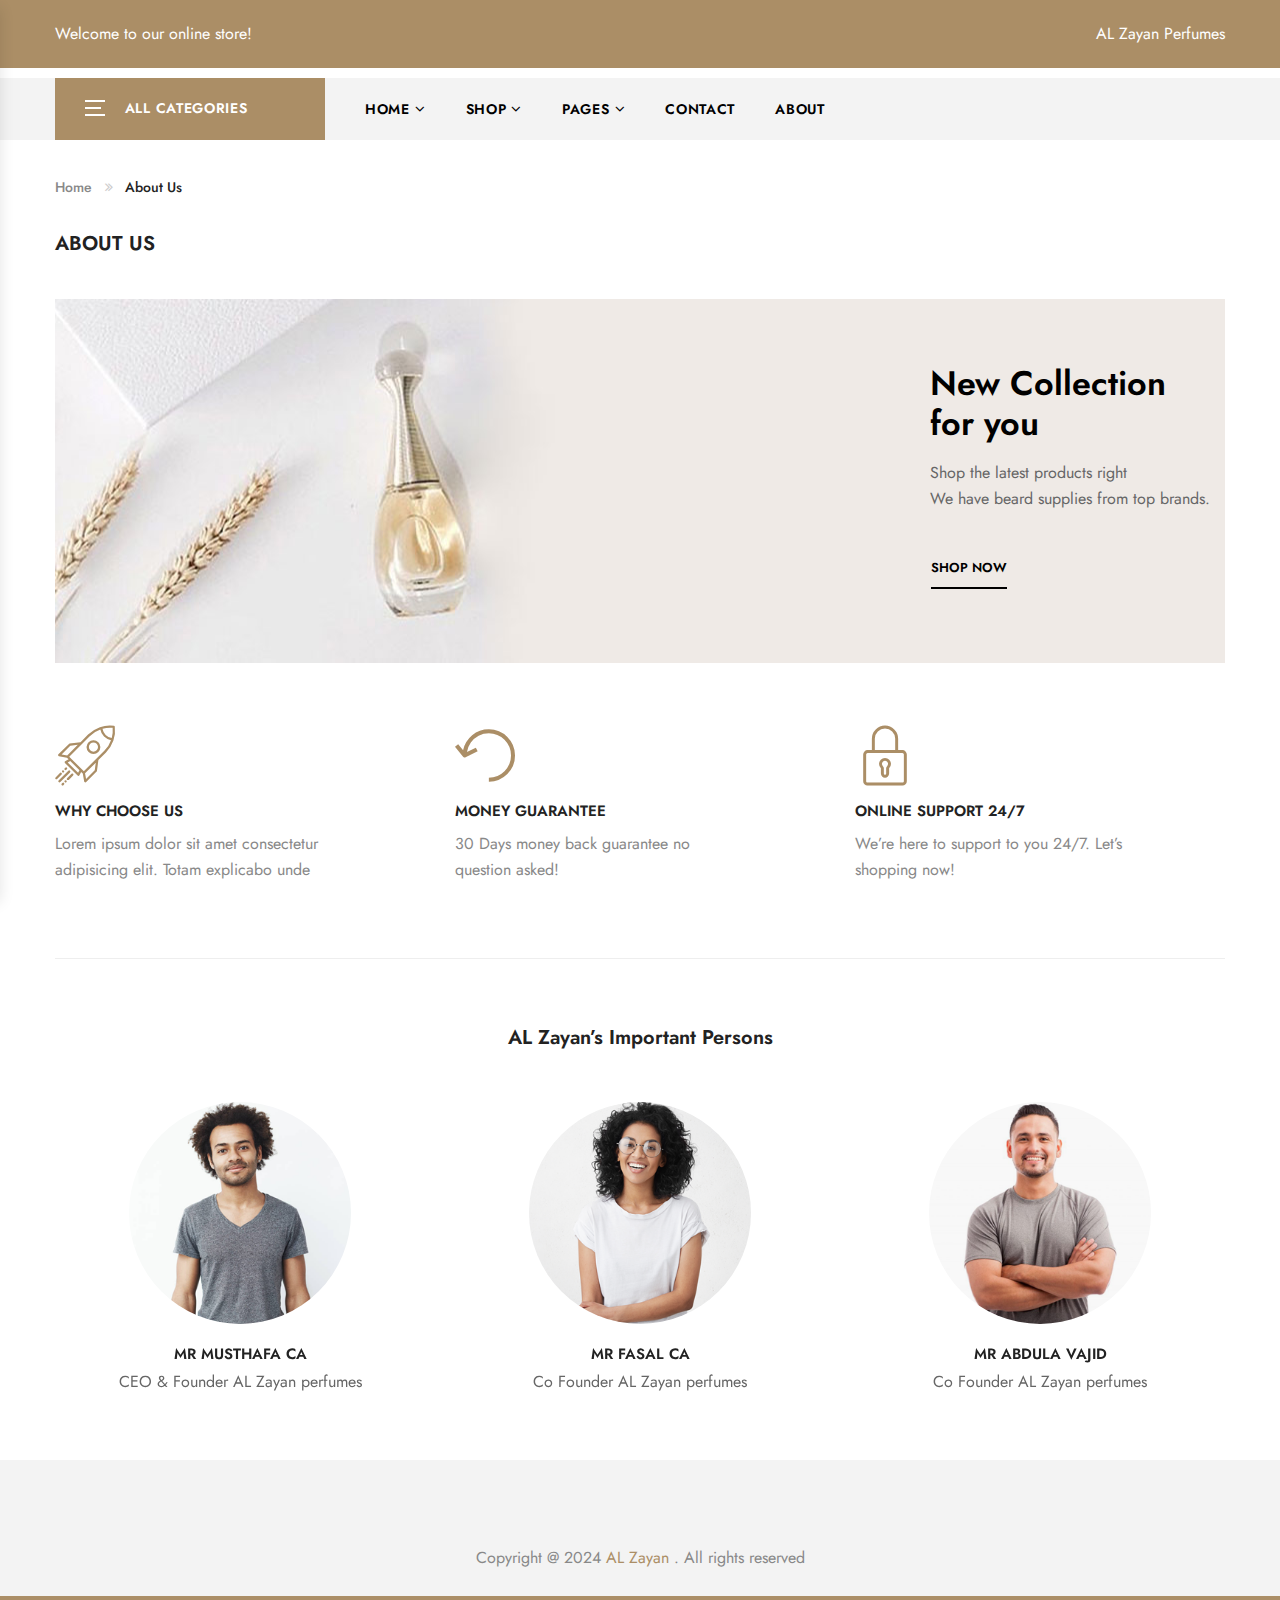
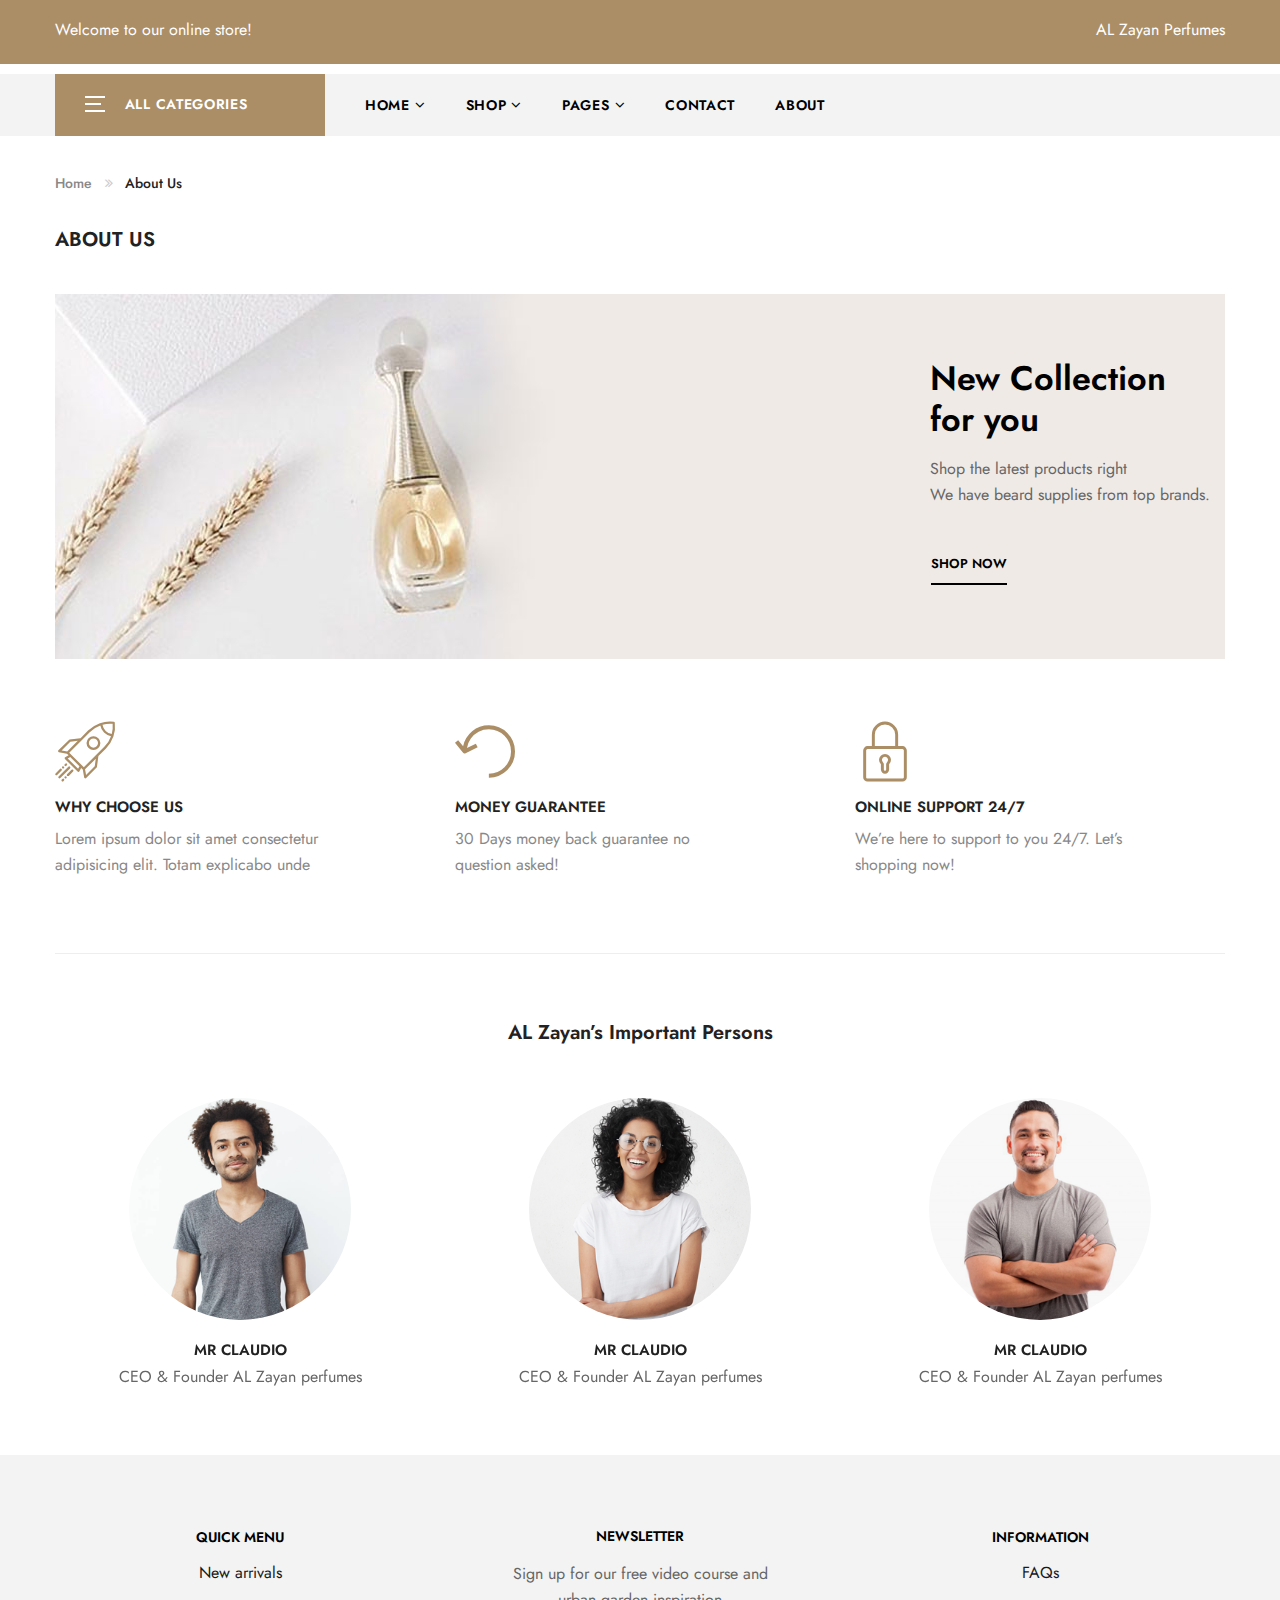
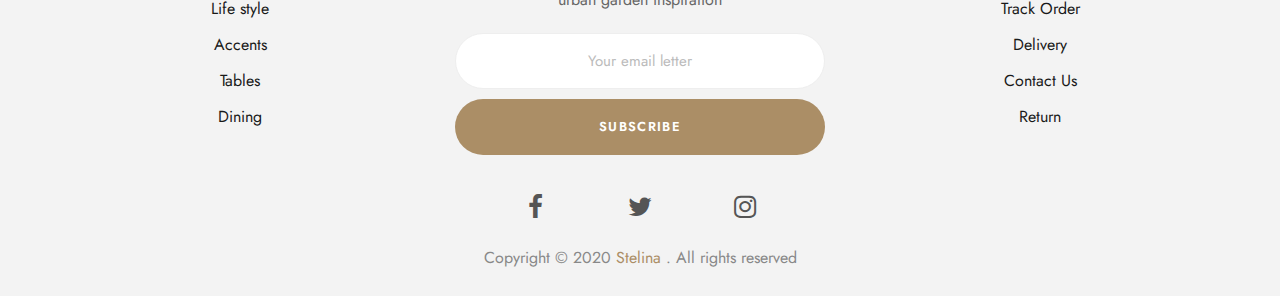
==== commit ef390f32: "Update about.html" ====
--- a/about.html
+++ b/about.html
@@ -1,3 +1,16 @@
+
+<!DOCTYPE html>
+<html lang="en">
+
+<head>
+    <title>AL Zayan </title>
+    <meta charset="UTF-8">
+    <meta http-equiv="X-UA-compatible" content="IE=edge">
+    <meta name="viewport" content="width=device-width, initial-scale=1">
+    <link rel="shortcut icon" type="image/x-icon" href="assets/images/logo/bl.png"/>
+    <link href="https://fonts.googleapis.com/css2?family=Jost:ital,wght@0,300;0,400;0,500;0,600;0,700;1,300;1,400;1,500;1,600;1,700&amp;display=swap" rel="stylesheet">
+    <link rel="stylesheet" href="assets/css/bootstrap.min.css">
+    <link rel="stylesheet" href="assets/css/font-awesome.min.css">
 
 <!DOCTYPE html>
 <html lang="en">
@@ -206,7 +219,7 @@
                             <!-- <li class="menu-item">
                                 <a title="Hot Sale" href="#" class="stelina-menu-item-title">Hot Sale</a>
                             </li> -->
-                            <li class="menu-item menu-item-has-children">
+                            <!-- <li class="menu-item menu-item-has-children">
                                 <a title="Accessories" href="#" class="stelina-menu-item-title">Accessories</a>
                                 <span class="toggle-submenu"></span>
                                 <ul role="menu" class=" submenu">
@@ -238,7 +251,7 @@
                                         <a title="Office" href="#" class="stelina-menu-item-title">Office</a>
                                     </li>
                                 </ul>
-                            </li>
+                            </li> -->
                             <!-- <li class="menu-item">
                                 <a title="Accents" href="#" class="stelina-menu-item-title">Accents</a>
                             </li> -->
@@ -571,7 +584,7 @@
                                         <div class="member_avatar">
                                             <img src="assets/images/member3.png" alt="img">
                                         </div>
-                                        <h5 class="member_name">Mr Claudio</h5>
+                                        <h5 class="member_name">Mr Musthafa ca</h5>
                                         <div class="member_position">
                                             CEO & Founder AL Zayan perfumes
                                         </div>
@@ -582,9 +595,9 @@
                                         <div class="member_avatar">
                                             <img src="assets/images/member2.png" alt="img">
                                         </div>
-                                        <h5 class="member_name">Mr Claudio</h5>
+                                        <h5 class="member_name">Mr fasal ca</h5>
                                         <div class="member_position">
-                                            CEO & Founder AL Zayan perfumes
+                                            Co Founder AL Zayan perfumes
                                         </div>
                                     </div>
                                 </div>
@@ -593,9 +606,9 @@
                                         <div class="member_avatar">
                                             <img src="assets/images/member1.png" alt="img">
                                         </div>
-                                        <h5 class="member_name">Mr Claudio</h5>
-                                        <div class="member_position">
-                                            CEO & Founder AL Zayan perfumes
+                                        <h5 class="member_name">Mr abdula vajid</h5>
+                                        <div class="member_position">Co Founder AL Zayan perfumes
+                                            
                                         </div>
                                     </div>
                                 </div>
@@ -622,7 +635,7 @@
     <div class="container">
         <div class="container-wapper">
             <div class="row">
-                <div class="box-footer col-xs-12 col-sm-4 col-md-4 col-lg-4 hidden-sm hidden-md hidden-lg">
+                <!-- <div class="box-footer col-xs-12 col-sm-4 col-md-4 col-lg-4 hidden-sm hidden-md hidden-lg">
                     <div class="stelina-newsletter style1">
                         <div class="newsletter-head">
                             <h3 class="title">Newsletter</h3>
@@ -695,12 +708,12 @@
                             </li>
                         </ul>
                     </div>
-                </div>
+                </div> -->
             </div>
             <div class="footer-end">
                 <div class="row">
                     <div class="col-sm-12 col-xs-12">
-                        <div class="stelina-socials">
+                        <!-- <div class="stelina-socials">
                             <ul class="socials">
                                 <li>
                                     <a href="#" class="social-item" target="_blank">
@@ -718,10 +731,10 @@
                                     </a>
                                 </li>
                             </ul>
-                        </div>
+                        </div> -->
                         <div class="coppyright">
-                            Copyright © 2020
-                            <a href="#">Stelina</a>
+                            Copyright @ 2024
+                            <a href="#">AL Zayan</a>
                             . All rights reserved
                         </div>
                     </div>
@@ -794,4 +807,787 @@
 </body>
 
 
-</html>+</html>    <link rel="stylesheet" href="assets/css/owl.carousel.min.css">
+    <link rel="stylesheet" href="assets/css/animate.min.css">
+    <link rel="stylesheet" href="assets/css/jquery-ui.css">
+    <link rel="stylesheet" href="assets/css/slick.css">
+    <link rel="stylesheet" href="assets/css/chosen.min.css">
+    <link rel="stylesheet" href="assets/css/pe-icon-7-stroke.css">
+    <link rel="stylesheet" href="assets/css/magnific-popup.min.css">
+    <link rel="stylesheet" href="assets/css/lightbox.min.css">
+    <link rel="stylesheet" href="assets/js/fancybox/source/jquery.fancybox.css">
+    <link rel="stylesheet" href="assets/css/jquery.scrollbar.min.css">
+    <link rel="stylesheet" href="assets/css/mobile-menu.css">
+    <link rel="stylesheet" href="assets/fonts/flaticon/flaticon.css">
+    <link rel="stylesheet" href="assets/css/style.css">
+</head>
+<body class="about-page">
+<header class="header style7">
+    <div class="top-bar">
+        <div class="container">
+            <div class="top-bar-left">
+                <div class="header-message">
+                    Welcome to our online store!
+                </div>
+            </div>
+            <div class="top-bar-right">
+                <!-- <div class="header-language">
+                    <div class="stelina-language stelina-dropdown">
+                        <a href="#" class="active language-toggle" data-stelina="stelina-dropdown">
+								<span>
+									English (USD)
+								</span>
+                        </a>
+                        <ul class="stelina-submenu">
+                            <li class="switcher-option">
+                                <a href="#">
+										<span>
+											French (EUR)
+										</span>
+                                </a>
+                            </li>
+                            <li class="switcher-option">
+                                <a href="#">
+										<span>
+											Japanese (JPY)
+										</span>
+                                </a>
+                            </li>
+                        </ul>
+                    </div>
+                </div> -->
+                <ul class="header-user-links">
+                    <li>
+                        <a href="index.html">AL Zayan Perfumes</a>
+                    </li>
+                </ul>
+            </div>
+        </div>
+    </div>
+    <div class="container">
+        <div class="main-header">
+            <div class="row">
+                <div class="col-lg-3 col-sm-4 col-md-3 col-xs-7 col-ts-12 header-element">
+                    <!-- <div class="logo">
+                        <a href="index.html">
+                            <img src="assets/images/logo.png" alt="img">
+                        </a>
+                    </div> -->
+                </div>
+                <div class="col-lg-7 col-sm-8 col-md-6 col-xs-5 col-ts-12">
+                    <!-- <div class="block-search-block">
+                        <form class="form-search form-search-width-category">
+                            <div class="form-content">
+                                <div class="category">
+                                    <select title="cate" data-placeholder="All Categories" class="chosen-select"
+                                            tabindex="1">
+                                        <option value="United States">Accessories</option>
+                                        <option value="United Kingdom">Accents</option>
+                                        <option value="Afghanistan">Desks</option>
+                                        <option value="Aland Islands">Sofas</option>
+                                        <option value="Albania">New Arrivals</option>
+                                        <option value="Algeria">Bedroom</option>
+                                    </select>
+                                </div>
+                                <div class="inner">
+                                    <input type="text" class="input" name="s" value="" placeholder="Search here">
+                                </div>
+                                <button class="btn-search" type="submit">
+                                    <span class="icon-search"></span>
+                                </button>
+                            </div>
+                        </form>
+                    </div> -->
+                </div>
+                <div class="col-lg-2 col-sm-12 col-md-3 col-xs-12 col-ts-12">
+                    <div class="header-control">
+                        <!-- <div class="block-minicart stelina-mini-cart block-header stelina-dropdown">
+                            <a href="javascript:void(0);" class="shopcart-icon" data-stelina="stelina-dropdown">
+                                Cart
+                                <span class="count">
+									0
+									</span>
+                            </a>
+                            <div class="no-product stelina-submenu">
+                                <p class="text">
+                                    You have
+                                    <span>
+											 0 item(s)
+										</span>
+                                    in your bag
+                                </p>
+                            </div>
+                        </div> -->
+                        <!-- <div class="block-account block-header stelina-dropdown">
+                            <a href="javascript:void(0);" data-stelina="stelina-dropdown">
+                                <span class="flaticon-user"></span>
+                            </a>
+                            <div class="header-account stelina-submenu"> -->
+                                <!-- <div class="header-user-form-tabs">
+                                    <ul class="tab-link">
+                                        <li class="active">
+                                            <a data-toggle="tab" aria-expanded="true" href="#header-tab-login">Login</a>
+                                        </li>
+                                        <li>
+                                            <a data-toggle="tab" aria-expanded="true" href="#header-tab-rigister">Register</a>
+                                        </li>
+                                    </ul>
+                                    <div class="tab-container">
+                                        <div id="header-tab-login" class="tab-panel active">
+                                            <form method="post" class="login form-login">
+                                                <p class="form-row form-row-wide">
+                                                    <input type="email" placeholder="Email" class="input-text">
+                                                </p>
+                                                <p class="form-row form-row-wide">
+                                                    <input type="password" class="input-text" placeholder="Password">
+                                                </p>
+                                                <p class="form-row">
+                                                    <label class="form-checkbox">
+                                                        <input type="checkbox" class="input-checkbox">
+                                                        <span>
+																Remember me
+															</span>
+                                                    </label>
+                                                    <input type="submit" class="button" value="Login">
+                                                </p>
+                                                <p class="lost_password">
+                                                    <a href="#">Lost your password?</a>
+                                                </p>
+                                            </form>
+                                        </div>
+                                        <div id="header-tab-rigister" class="tab-panel">
+                                            <form method="post" class="register form-register">
+                                                <p class="form-row form-row-wide">
+                                                    <input type="email" placeholder="Email" class="input-text">
+                                                </p>
+                                                <p class="form-row form-row-wide">
+                                                    <input type="password" class="input-text" placeholder="Password">
+                                                </p>
+                                                <p class="form-row">
+                                                    <input type="submit" class="button" value="Register">
+                                                </p>
+                                            </form>
+                                        </div>
+                                    </div>
+                                </div> -->
+                            <!-- </div>
+                        </div>
+                        <a class="menu-bar mobile-navigation menu-toggle" href="#">
+                            <span></span>
+                            <span></span>
+                            <span></span>
+                        </a> -->
+                    </div>
+                </div>
+            </div>
+        </div>
+    </div>
+    <div class="header-nav-container">
+        <div class="container">
+            <div class="header-nav-wapper main-menu-wapper">
+                <div class="vertical-wapper block-nav-categori">
+                    <div class="block-title">
+						<span class="icon-bar">
+							<span></span>
+							<span></span>
+							<span></span>
+						</span>
+                        <span class="text">All Categories</span>
+                    </div>
+                    <div class="block-content verticalmenu-content">
+                        <ul class="stelina-nav-vertical vertical-menu stelina-clone-mobile-menu">
+                            <!-- <li class="menu-item">
+                                <a href="#" class="stelina-menu-item-title" title="New Arrivals">New Arrivals</a>
+                            </li> -->
+                            <!-- <li class="menu-item">
+                                <a title="Hot Sale" href="#" class="stelina-menu-item-title">Hot Sale</a>
+                            </li> -->
+                            <li class="menu-item menu-item-has-children">
+                                <a title="Accessories" href="#" class="stelina-menu-item-title">Accessories</a>
+                                <span class="toggle-submenu"></span>
+                                <ul role="menu" class=" submenu">
+                                    <li class="menu-item">
+                                        <a title="Living" href="#" class="stelina-item-title">Living</a>
+                                    </li>
+                                    <li class="menu-item">
+                                        <a title="Accents" href="#" class="stelina-item-title">Accents</a>
+                                    </li>
+                                    <li class="menu-item">
+                                        <a title="New Arrivals" href="#" class="stelina-item-title">New Arrivals</a>
+                                    </li>
+                                    <li class="menu-item">
+                                        <a title="Accessories" href="#" class="stelina-item-title">Accessories</a>
+                                    </li>
+                                    <li class="menu-item">
+                                        <a title="Bedroom" href="#" class="stelina-item-title">Bedroom</a>
+                                    </li>
+                                    <li class="menu-item">
+                                        <a title="Tables" href="#" class="stelina-menu-item-title">Tables</a>
+                                    </li>
+                                    <li class="menu-item">
+                                        <a title="Dining" href="#" class="stelina-menu-item-title">Dining</a>
+                                    </li>
+                                    <li class="menu-item">
+                                        <a title="Lighting" href="#" class="stelina-menu-item-title">Lighting</a>
+                                    </li>
+                                    <li class="menu-item">
+                                        <a title="Office" href="#" class="stelina-menu-item-title">Office</a>
+                                    </li>
+                                </ul>
+                            </li>
+                            <!-- <li class="menu-item">
+                                <a title="Accents" href="#" class="stelina-menu-item-title">Accents</a>
+                            </li> -->
+                            
+                        </ul>
+                    </div>
+                </div>
+                <div class="header-nav">
+                    <div class="container-wapper">
+                        <ul class="stelina-clone-mobile-menu stelina-nav main-menu " id="menu-main-menu">
+                            <li class="menu-item  menu-item-has-children">
+                                <a href="index.html" class="stelina-menu-item-title" title="Home">Home</a>
+                                <span class="toggle-submenu"></span>
+                                <ul class="submenu">
+                                    <li class="menu-item">
+                                        <a href="index.html">Home 01</a>
+                                    </li>
+                                    <li class="menu-item">
+                                        <a href="home2.html">Home 02</a>
+                                    </li>
+                                    <li class="menu-item">
+                                        <a href="home3.html">Home 03</a>
+                                    </li>
+                                </ul>
+                            </li>
+                            <li class="menu-item menu-item-has-children">
+                                <a href="gridproducts.html" class="stelina-menu-item-title" title="Shop">Shop</a>
+                                <span class="toggle-submenu"></span>
+                                <ul class="submenu">
+                                    <li class="menu-item">
+                                        <a href="gridproducts.html">Grid Fullwidth</a>
+                                    </li>
+                                    <!-- <li class="menu-item">
+                                        <a href="gridproducts_leftsidebar.html">Grid Left sidebar</a>
+                                    </li>
+                                    <li class="menu-item">
+                                        <a href="gridproducts_bannerslider.html">Grid Bannerslider</a>
+                                    </li>-->
+                                    <li class="menu-item"> 
+
+                                        <a href="listproducts.html"> List</a>
+                                    </li>
+                                </ul>
+                            </li>
+                            <li class="menu-item  menu-item-has-children item-megamenu">
+                                <a href="#" class="stelina-menu-item-title" title="Pages">Pages</a>
+                                <span class="toggle-submenu"></span>
+                                <div class="submenu mega-menu menu-page">
+                                    <div class="row">
+                                        <div class="col-xs-12 col-sm-12 col-md-12 col-lg-3 menu-page-item">
+                                            <div class="stelina-custommenu default">
+                                                <h2 class="widgettitle">Shop Pages</h2>
+                                                <ul class="menu">
+                                                    <!-- <li class="menu-item">
+                                                        <a href="shoppingcart.html">Shopping Cart</a>
+                                                    </li>
+                                                    <li class="menu-item">
+                                                        <a href="checkout.html">Checkout</a>
+                                                    </li> -->
+                                                    <li class="menu-item">
+                                                        <a href="contact.html">Contact us</a>
+                                                    </li>
+                                                    <li class="menu-item">
+                                                        <a href="bloglist.html">blogs</a>
+                                                    </li>
+                                                        <!-- <li class="menu-item">
+                                                            <a href="login.html">Login/Register</a>
+                                                        </li> -->
+                                                </ul>
+                                            </div>
+                                        </div>
+                                        <div class="col-xs-12 col-sm-12 col-md-12 col-lg-3 menu-page-item">
+                                            <div class="stelina-custommenu default">
+                                                <h2 class="widgettitle">Product</h2>
+                                                <ul class="menu">
+                                                    <li class="menu-item">
+                                                        <a href="productdetails-fullwidth.html">Product Fullwidth</a>
+                                                    </li>
+                                                    <!-- <li class="menu-item">
+                                                        <a href="productdetails-leftsidebar.html">Product left
+                                                            sidebar</a>
+                                                    </li> -->
+                                                    <li class="menu-item">
+                                                        <a href="listproducts.html">shop
+                                                            </a>
+                                                    </li>
+                                                </ul>
+                                            </div>
+                                        </div>
+                                        <div class="col-xs-12 col-sm-12 col-md-12 col-lg-3 menu-page-item">
+                                        </div>
+                                        <div class="col-xs-12 col-sm-12 col-md-12 col-lg-3 menu-page-item">
+                                        </div>
+                                    </div>
+                                </div>
+                            </li>
+                            <li class="menu-item  menu-item-has-children">
+                                <li class="menu-item">  
+                                    <a href="contact.html" class="stelina-menu-item-title" title="contact us">contact</a>
+                                </li>
+                                <!-- <span class="toggle-submenu"></span>
+                                <ul class="submenu">
+                                    <li class="menu-item menu-item-has-children">
+                                        <a href="#" class="stelina-menu-item-title" title="Blog Style">Blog Style</a>
+                                        <span class="toggle-submenu"></span>
+                                        <ul class="submenu">
+                                            <li class="menu-item">
+                                                <a href="bloggrid.html">Grid</a>
+                                            </li>
+                                            <li class="menu-item">
+                                                <a href="bloglist.html">List</a>
+                                            </li>
+                                            <li class="menu-item">
+                                                <a href="bloglist-leftsidebar.html">List Sidebar</a>
+                                            </li>
+                                        </ul>
+                                    </li>
+                                    <li class="menu-item menu-item-has-children">
+                                        <a href="#" class="stelina-menu-item-title" title="Post Layout">Post Layout</a>
+                                        <span class="toggle-submenu"></span>
+                                        <ul class="submenu">
+                                            <li class="menu-item">
+                                                <a href="inblog_left-siderbar.html">Left Sidebar</a>
+                                            </li>
+                                            <li class="menu-item">
+                                                <a href="inblog_right-siderbar.html">Right Sidebar</a>
+                                            </li>
+                                        </ul>
+                                    </li>
+                                </ul> -->
+                            </li>
+                            <li class="menu-item">
+                                <a href="about.html" class="stelina-menu-item-title" title="About">About</a>
+                            </li>
+                        </ul>
+                    </div>
+                </div>
+            </div>
+        </div>
+    </div>
+</header>
+<div class="header-device-mobile">
+    <div class="wapper">
+        <div class="item mobile-logo">
+            <div class="logo">
+                <a href="index.html" style="color: #ab8e66;">
+                   <b style="font-size: larger; font-family: serif;">AL Zayan Perfume Store </b> 
+                    <!-- <img src="assets/images/logo/bb.jp" alt=""> -->
+                </a>
+            </div>
+        </div>
+        <div class="item item mobile-search-box has-sub">
+            <!-- <a href="#">
+						<span class="icon">
+							<i class="fa fa-search" aria-hidden="true"></i>
+						</span>
+            </a> -->
+            <div class="block-sub">
+                <a href="#" class="close">
+                    <i class="fa fa-times" aria-hidden="true"></i>
+                </a>
+                <div class="header-searchform-box">
+                    <form class="header-searchform">
+                        <div class="searchform-wrap">
+                            <input type="text" class="search-input" placeholder="Enter keywords to search...">
+                            <input type="submit" class="submit button" value="Search">
+                        </div>
+                    </form>
+                </div>
+            </div>
+        </div>
+        <div class="item mobile-settings-box has-sub">
+            <a href="#">
+						<span class="icon">
+							<img src="assets/images/logo/bb.jpg" alt="">
+						</span>
+            </a>
+            <div class="block-sub">
+                <a href="#" class="close">
+                    <i class="fa fa-times" aria-hidden="true"></i>
+                </a>
+                <div class="block-sub-item">
+                    <h5 class="block-item-title"> <a href="contact.html">CONTACT US</a> </h5>
+                    <form class="currency-form stelina-language">
+                        <!-- <ul class="stelina-language-wrap">
+                            <li class="active">
+                                <a href="#">
+											<span>
+												English (USD)
+											</span>
+                                </a>
+                            </li>
+                            <li>
+                                <a href="#">
+											<span>
+												French (EUR)
+											</span>
+                                </a>
+                            </li>
+                            <li>
+                                <a href="#">
+											<span>
+												Japanese (JPY)
+											</span>
+                                </a>
+                            </li>
+                        </ul> -->
+                    </form>
+                </div>
+            </div>
+        </div>
+        <div class="item menu-bar">
+            <a class=" mobile-navigation  menu-toggle" href="#">
+                <span></span>
+                <span></span>
+                <span></span>
+            </a>
+        </div>
+    </div>
+</div>
+<div class="main-content main-content-about">
+    <div class="container">
+        <div class="row">
+            <div class="col-lg-12">
+                <div class="breadcrumb-trail breadcrumbs">
+                    <ul class="trail-items breadcrumb">
+                        <li class="trail-item trail-begin">
+                            <a href="index.html">Home</a>
+                        </li>
+                        <li class="trail-item trail-end active">
+                            About Us
+                        </li>
+                    </ul>
+                </div>
+            </div>
+        </div>
+        <div class="row">
+            <div class="content-area content-about col-lg-12 col-md-12 col-sm-12 col-xs-12">
+                <div class="site-main">
+                    <h3 class="custom_blog_title">About Us</h3>
+                    <div class="page-main-content">
+                        <div class="header-banner banner-image">
+                            <div class="banner-wrap">
+                                <div class="banner-header">
+                                    <div class="col-lg-5 col-md-offset-7">
+                                        <div class="content-inner">
+                                            <h2 class="title">
+                                                New Collection <br/> for you
+                                            </h2>
+                                            <div class="sub-title">
+                                                Shop the latest products right <br/>
+                                                We have beard supplies from top brands.
+                                            </div>
+                                            <a href="contact.html" class="stelina-button button">Shop now</a>
+                                        </div>
+                                    </div>
+                                </div>
+                            </div>
+                        </div>
+                        <div class="row">
+                            <div class="col-lg-3 col-md-4 col-sm-4">
+                                <div class="stelina-iconbox  layout1">
+                                    <div class="iconbox-inner">
+                                        <div class="icon-item">
+                                            <span class="placeholder-text">01</span>
+                                            <span class="icon flaticon-rocket-ship"></span>
+                                        </div>
+                                        <div class="content">
+                                            <h4 class="title">
+                                                why choose us
+                                            </h4>
+                                            <div class="text">
+                                                Lorem ipsum dolor sit amet consectetur adipisicing elit. Totam explicabo unde 
+                                            </div>
+                                        </div>
+                                    </div>
+                                </div>
+                            </div>
+                            <div class="col-lg-3 col-md-4 col-sm-4 col-lg-offset-1">
+                                <div class="stelina-iconbox  layout1">
+                                    <div class="iconbox-inner">
+                                        <div class="icon-item">
+                                            <span class="placeholder-text">02</span>
+                                            <span class="icon flaticon-return"></span>
+                                        </div>
+                                        <div class="content">
+                                            <h4 class="title">
+                                                Money Guarantee
+                                            </h4>
+                                            <div class="text">
+                                                30 Days money back guarantee no question asked!
+                                            </div>
+                                        </div>
+                                    </div>
+                                </div>
+                            </div>
+                            <div class="col-lg-3 col-md-4 col-sm-4 col-lg-offset-1">
+                                <div class="stelina-iconbox  layout1">
+                                    <div class="iconbox-inner">
+                                        <div class="icon-item">
+                                            <span class="placeholder-text">03</span>
+                                            <span class="icon flaticon-padlock"></span>
+                                        </div>
+                                        <div class="content">
+                                            <h4 class="title">
+                                                Online Support 24/7
+                                            </h4>
+                                            <div class="text">
+                                                We’re here to support to you 24/7. Let’s shopping now!
+                                            </div>
+                                        </div>
+                                    </div>
+                                </div>
+                            </div>
+                        </div>
+                        <div class="team-member">
+                            <div class="row">
+                                <div class="col-sm-12 border-custom">
+                                    <span></span>
+                                </div>
+                            </div>
+                            <h2 class="custom_blog_title center">
+                                AL Zayan’s Important Persons
+                            </h2>
+                            <div class="team-member-slider nav-center owl-slick"
+                                 data-slick='{"autoplay":false, "autoplaySpeed":1000, "arrows":true, "dots":false, "infinite":true, "speed":800, "rows":1}'
+                                 data-responsive='[{"breakpoint":"0","settings":{"slidesToShow":1}},{"breakpoint":"480","settings":{"slidesToShow":1}},{"breakpoint":"767","settings":{"slidesToShow":2}},{"breakpoint":"991","settings":{"slidesToShow":3}},{"breakpoint":"1199","settings":{"slidesToShow":3}},{"breakpoint":"2000","settings":{"slidesToShow":3}}]'>
+                                <div class="stelina-team-member">
+                                    <div class="team-member-item">
+                                        <div class="member_avatar">
+                                            <img src="assets/images/member3.png" alt="img">
+                                        </div>
+                                        <h5 class="member_name">Mr Claudio</h5>
+                                        <div class="member_position">
+                                            CEO & Founder AL Zayan perfumes
+                                        </div>
+                                    </div>
+                                </div>
+                                <div class="stelina-team-member">
+                                    <div class="team-member-item">
+                                        <div class="member_avatar">
+                                            <img src="assets/images/member2.png" alt="img">
+                                        </div>
+                                        <h5 class="member_name">Mr Claudio</h5>
+                                        <div class="member_position">
+                                            CEO & Founder AL Zayan perfumes
+                                        </div>
+                                    </div>
+                                </div>
+                                <div class="stelina-team-member">
+                                    <div class="team-member-item">
+                                        <div class="member_avatar">
+                                            <img src="assets/images/member1.png" alt="img">
+                                        </div>
+                                        <h5 class="member_name">Mr Claudio</h5>
+                                        <div class="member_position">
+                                            CEO & Founder AL Zayan perfumes
+                                        </div>
+                                    </div>
+                                </div>
+                                <div class="stelina-team-member">
+                                    <div class="team-member-item">
+                                        <div class="member_avatar">
+                                            <img src="assets/images/member3.png" alt="img">
+                                        </div>
+                                        <h5 class="member_name">Mr Claudio</h5>
+                                        <div class="member_position">
+                                            CEO & Founder AL Zayan perfumes
+                                        </div>
+                                    </div>
+                                </div>
+                            </div>
+                        </div>
+                    </div>
+                </div>
+            </div>
+        </div>  
+    </div>
+</div>
+<footer class="footer style7">
+    <div class="container">
+        <div class="container-wapper">
+            <div class="row">
+                <div class="box-footer col-xs-12 col-sm-4 col-md-4 col-lg-4 hidden-sm hidden-md hidden-lg">
+                    <div class="stelina-newsletter style1">
+                        <div class="newsletter-head">
+                            <h3 class="title">Newsletter</h3>
+                        </div>
+                        <div class="newsletter-form-wrap">
+                            <div class="list">
+                                Sign up for our free video course and <br/> urban garden inspiration
+                            </div>
+                            <input type="email" class="input-text email email-newsletter"
+                                   placeholder="Your email letter">
+                            <button class="button btn-submit submit-newsletter">SUBSCRIBE</button>
+                        </div>
+                    </div>
+                </div>
+                <div class="box-footer col-xs-12 col-sm-4 col-md-4 col-lg-4">
+                    <div class="stelina-custommenu default">
+                        <h2 class="widgettitle">Quick Menu</h2>
+                        <ul class="menu">
+                            <li class="menu-item">
+                                <a href="#">New arrivals</a>
+                            </li>
+                            <li class="menu-item">
+                                <a href="#">Life style</a>
+                            </li>
+                            <li class="menu-item">
+                                <a href="#">Accents</a>
+                            </li>
+                            <li class="menu-item">
+                                <a href="#">Tables</a>
+                            </li>
+                            <li class="menu-item">
+                                <a href="#">Dining</a>
+                            </li>
+                        </ul>
+                    </div>
+                </div>
+                <div class="box-footer col-xs-12 col-sm-4 col-md-4 col-lg-4 hidden-xs">
+                    <div class="stelina-newsletter style1">
+                        <div class="newsletter-head">
+                            <h3 class="title">Newsletter</h3>
+                        </div>
+                        <div class="newsletter-form-wrap">
+                            <div class="list">
+                                Sign up for our free video course and <br/> urban garden inspiration
+                            </div>
+                            <input type="email" class="input-text email email-newsletter"
+                                   placeholder="Your email letter">
+                            <button class="button btn-submit submit-newsletter">SUBSCRIBE</button>
+                        </div>
+                    </div>
+                </div>
+                <div class="box-footer col-xs-12 col-sm-4 col-md-4 col-lg-4">
+                    <div class="stelina-custommenu default">
+                        <h2 class="widgettitle">Information</h2>
+                        <ul class="menu">
+                            <li class="menu-item">
+                                <a href="#">FAQs</a>
+                            </li>
+                            <li class="menu-item">
+                                <a href="#">Track Order</a>
+                            </li>
+                            <li class="menu-item">
+                                <a href="#">Delivery</a>
+                            </li>
+                            <li class="menu-item">
+                                <a href="#">Contact Us</a>
+                            </li>
+                            <li class="menu-item">
+                                <a href="#">Return</a>
+                            </li>
+                        </ul>
+                    </div>
+                </div>
+            </div>
+            <div class="footer-end">
+                <div class="row">
+                    <div class="col-sm-12 col-xs-12">
+                        <div class="stelina-socials">
+                            <ul class="socials">
+                                <li>
+                                    <a href="#" class="social-item" target="_blank">
+                                        <i class="icon fa fa-facebook"></i>
+                                    </a>
+                                </li>
+                                <li>
+                                    <a href="#" class="social-item" target="_blank">
+                                        <i class="icon fa fa-twitter"></i>
+                                    </a>
+                                </li>
+                                <li>
+                                    <a href="#" class="social-item" target="_blank">
+                                        <i class="icon fa fa-instagram"></i>
+                                    </a>
+                                </li>
+                            </ul>
+                        </div>
+                        <div class="coppyright">
+                            Copyright © 2020
+                            <a href="#">Stelina</a>
+                            . All rights reserved
+                        </div>
+                    </div>
+                </div>
+            </div>
+        </div>
+    </div>
+</footer>
+<!-- <div class="footer-device-mobile">
+    <div class="wapper">
+        <div class="footer-device-mobile-item device-home">
+            <a href="index.html">
+					<span class="icon">
+						<i class="fa fa-home" aria-hidden="true"></i>
+					</span>
+                Home
+            </a>
+        </div>
+        <div class="footer-device-mobile-item device-home device-wishlist">
+            <a href="#">
+					<span class="icon">
+						<i class="fa fa-heart" aria-hidden="true"></i>
+					</span>
+                Wishlist
+            </a>
+        </div>
+        <div class="footer-device-mobile-item device-home device-cart">
+            <a href="#">
+					<span class="icon">
+						<i class="fa fa-shopping-basket" aria-hidden="true"></i>
+						<span class="count-icon">
+							0
+						</span>
+					</span>
+                <span class="text">Cart</span>
+            </a>
+        </div>
+        <div class="footer-device-mobile-item device-home device-user">
+            <a href="#">
+					<span class="icon">
+						<i class="fa fa-user" aria-hidden="true"></i>
+					</span>
+                Account
+            </a>
+        </div>
+    </div>
+</div> -->
+<a href="#" class="backtotop">
+    <i class="fa fa-angle-double-up"></i>
+</a>
+<script src="assets/js/jquery-1.12.4.min.js"></script>
+<script src="assets/js/jquery.plugin-countdown.min.js"></script>
+<script src="assets/js/jquery-countdown.min.js"></script>
+<script src="assets/js/bootstrap.min.js"></script>
+<script src="assets/js/owl.carousel.min.js"></script>
+<script src="assets/js/magnific-popup.min.js"></script>
+<script src="assets/js/isotope.min.js"></script>
+<script src="assets/js/jquery.scrollbar.min.js"></script>
+<script src="assets/js/jquery-ui.min.js"></script>
+<script src="assets/js/mobile-menu.js"></script>
+<script src="assets/js/chosen.min.js"></script>
+<script src="assets/js/slick.js"></script>
+<script src="assets/js/jquery.elevateZoom.min.js"></script>
+<script src="assets/js/jquery.actual.min.js"></script>
+<script src="assets/js/fancybox/source/jquery.fancybox.js"></script>
+<script src="assets/js/lightbox.min.js"></script>
+<script src="assets/js/owl.thumbs.min.js"></script>
+<script src="assets/js/jquery.scrollbar.min.js"></script>
+<script src="assets/js/frontend-plugin.js"></script>
+</body>
+
+
+</html>
--- a/assets/css/style.css
+++ b/assets/css/style.css
@@ -3085,7 +3085,7 @@
 }
 /*header mobile*/
 .header-device-mobile {
-	padding: 25px 0;
+	padding: 30px 0;
 	display: none;
 	position: relative;
 }
@@ -3102,7 +3102,8 @@
 	position: absolute;
 	top: 100%;
 	right: 0;
-	background-color: #fff;
+	background-color: #ffffff;
+	color: #ff0000;
 	padding: 15px;
 	left: 0;
 	z-index: 100;
@@ -6720,7 +6721,7 @@
 	margin-bottom: 20px;
 }
 .slider-item.style7 .slider-inner {
-	background-image: url(../images/slider-thumb4.jpg);
+	background-image: url(../images/imn\(4\).jpg);
 }
 .slider-item.style7 .slider-inner .slider-infor {
 	padding-top: 176px;
@@ -6729,7 +6730,7 @@
 	padding-right: 400px;
 }
 .slider-item.style8 .slider-inner {
-	background-image: url(../images/slider-thumb5.jpg);
+	background-image: url(../images/main2.jpg);
 }
 .slider-item.style8 .slider-inner .slider-infor {
 	padding-top: 176px;
@@ -6738,7 +6739,7 @@
 	padding-right: 400px;
 }
 .slider-item.style9 .slider-inner {
-	background-image: url(../images/slider-thumb6.jpg);
+	background-image: url(../images/nww51.png);
 }
 .slider-item.style9 .slider-inner .slider-infor {
 	padding-top: 176px;
@@ -8557,8 +8558,8 @@
 }
 /*banner home 02*/
 .item-banner.style4 .inner {
-	background-image: url(../images/banner-home-2.jpg);
-	background-size: cover;
+	background-image: url(../images/nww52.png );
+	background-size: contain;
 	background-position: 65% center;
 }
 .item-banner.style4 .banner-content {
@@ -8578,8 +8579,8 @@
 	max-width: 195px;
 }
 .item-banner.style5 .inner {
-	background-image: url(../images/banner-home-3.jpg);
-	background-size: cover;
+	background-image: url(../images/12.png);
+	background-size: contain;
 	background-position: 65% center;
 }
 .item-banner.style5 .banner-content {
--- a/assets/css/style.css
+++ b/assets/css/style.css
@@ -3085,7 +3085,7 @@
 }
 /*header mobile*/
 .header-device-mobile {
-	padding: 25px 0;
+	padding: 30px 0;
 	display: none;
 	position: relative;
 }
@@ -3102,7 +3102,8 @@
 	position: absolute;
 	top: 100%;
 	right: 0;
-	background-color: #fff;
+	background-color: #ffffff;
+	color: #ff0000;
 	padding: 15px;
 	left: 0;
 	z-index: 100;
@@ -6720,7 +6721,7 @@
 	margin-bottom: 20px;
 }
 .slider-item.style7 .slider-inner {
-	background-image: url(../images/slider-thumb4.jpg);
+	background-image: url(../images/imn\(4\).jpg);
 }
 .slider-item.style7 .slider-inner .slider-infor {
 	padding-top: 176px;
@@ -6729,7 +6730,7 @@
 	padding-right: 400px;
 }
 .slider-item.style8 .slider-inner {
-	background-image: url(../images/slider-thumb5.jpg);
+	background-image: url(../images/main2.jpg);
 }
 .slider-item.style8 .slider-inner .slider-infor {
 	padding-top: 176px;
@@ -6738,7 +6739,7 @@
 	padding-right: 400px;
 }
 .slider-item.style9 .slider-inner {
-	background-image: url(../images/slider-thumb6.jpg);
+	background-image: url(../images/nww51.png);
 }
 .slider-item.style9 .slider-inner .slider-infor {
 	padding-top: 176px;
@@ -8557,8 +8558,8 @@
 }
 /*banner home 02*/
 .item-banner.style4 .inner {
-	background-image: url(../images/banner-home-2.jpg);
-	background-size: cover;
+	background-image: url(../images/nww52.png );
+	background-size: contain;
 	background-position: 65% center;
 }
 .item-banner.style4 .banner-content {
@@ -8578,8 +8579,8 @@
 	max-width: 195px;
 }
 .item-banner.style5 .inner {
-	background-image: url(../images/banner-home-3.jpg);
-	background-size: cover;
+	background-image: url(../images/12.png);
+	background-size: contain;
 	background-position: 65% center;
 }
 .item-banner.style5 .banner-content {
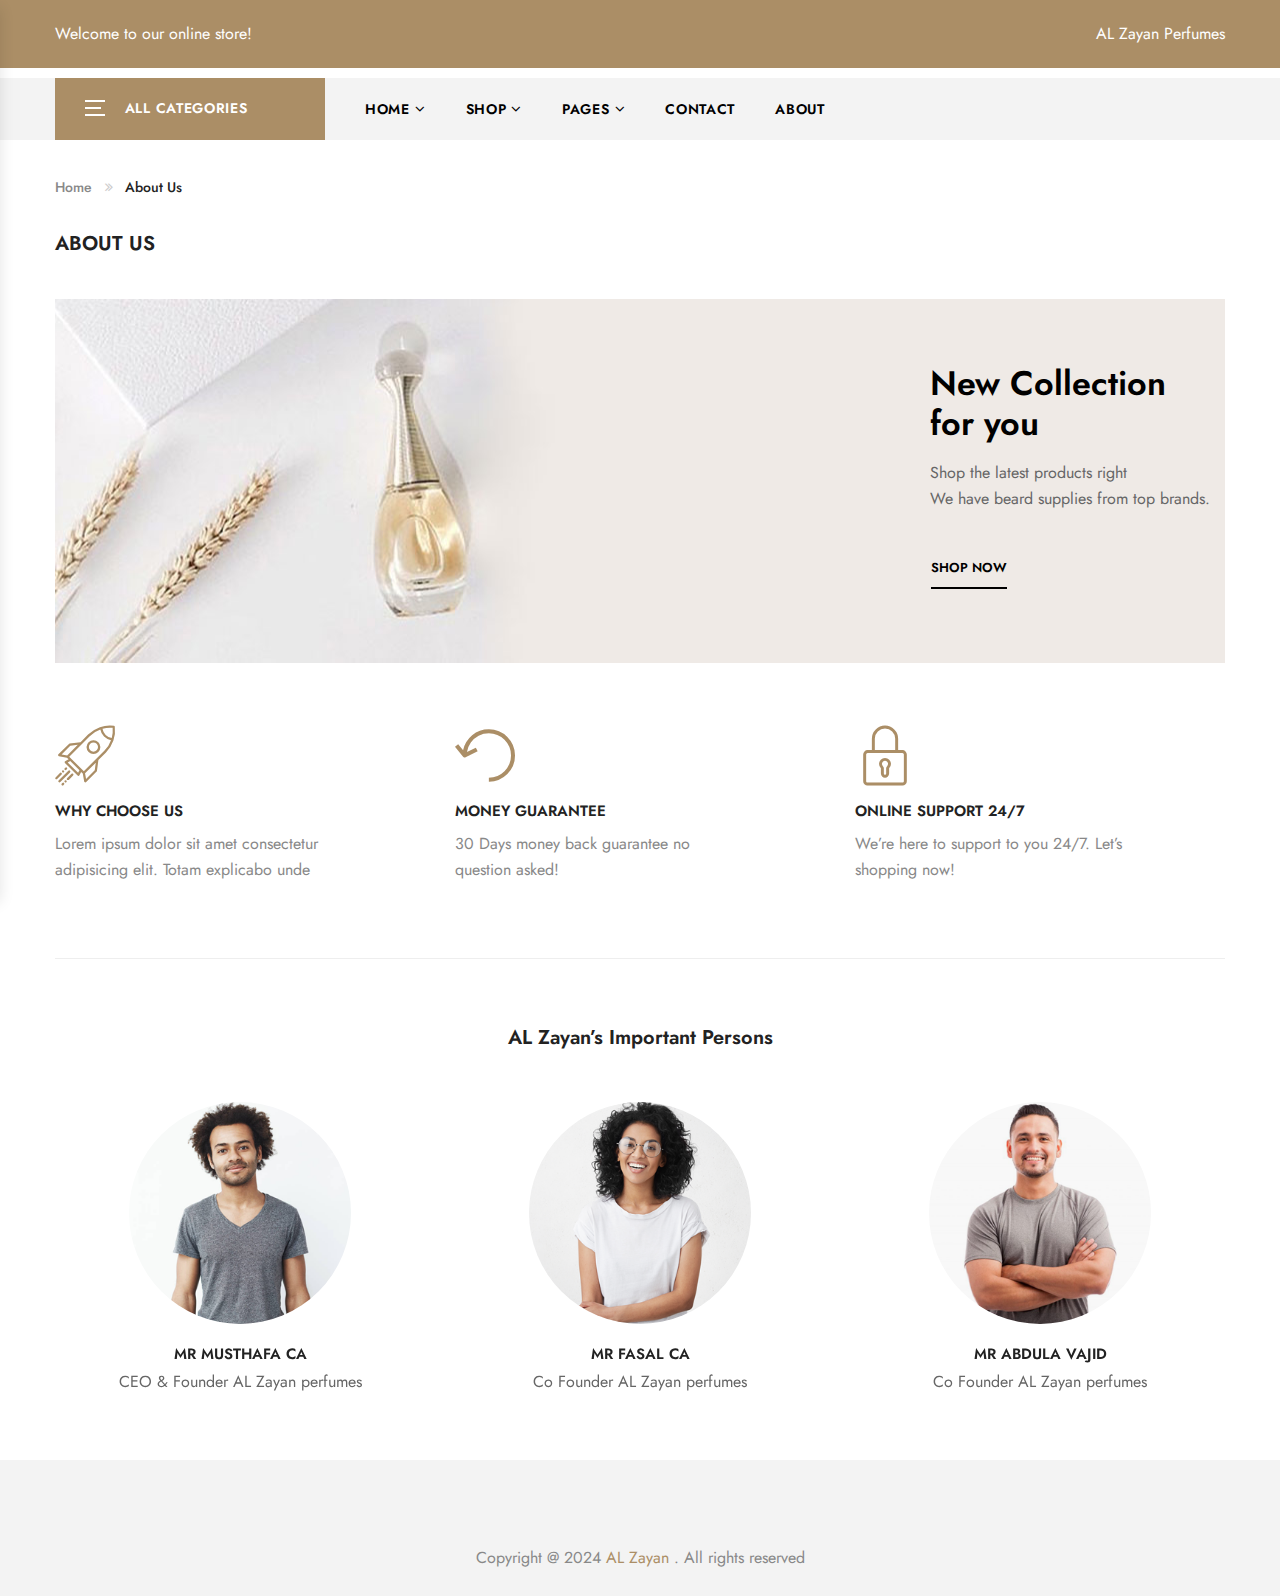
==== commit 1ecae263: "Update about.html" ====
--- a/about.html
+++ b/about.html
@@ -1,16 +1,3 @@
-
-<!DOCTYPE html>
-<html lang="en">
-
-<head>
-    <title>AL Zayan </title>
-    <meta charset="UTF-8">
-    <meta http-equiv="X-UA-compatible" content="IE=edge">
-    <meta name="viewport" content="width=device-width, initial-scale=1">
-    <link rel="shortcut icon" type="image/x-icon" href="assets/images/logo/bl.png"/>
-    <link href="https://fonts.googleapis.com/css2?family=Jost:ital,wght@0,300;0,400;0,500;0,600;0,700;1,300;1,400;1,500;1,600;1,700&amp;display=swap" rel="stylesheet">
-    <link rel="stylesheet" href="assets/css/bootstrap.min.css">
-    <link rel="stylesheet" href="assets/css/font-awesome.min.css">
 
 <!DOCTYPE html>
 <html lang="en">
@@ -807,787 +794,4 @@
 </body>
 
 
-</html>    <link rel="stylesheet" href="assets/css/owl.carousel.min.css">
-    <link rel="stylesheet" href="assets/css/animate.min.css">
-    <link rel="stylesheet" href="assets/css/jquery-ui.css">
-    <link rel="stylesheet" href="assets/css/slick.css">
-    <link rel="stylesheet" href="assets/css/chosen.min.css">
-    <link rel="stylesheet" href="assets/css/pe-icon-7-stroke.css">
-    <link rel="stylesheet" href="assets/css/magnific-popup.min.css">
-    <link rel="stylesheet" href="assets/css/lightbox.min.css">
-    <link rel="stylesheet" href="assets/js/fancybox/source/jquery.fancybox.css">
-    <link rel="stylesheet" href="assets/css/jquery.scrollbar.min.css">
-    <link rel="stylesheet" href="assets/css/mobile-menu.css">
-    <link rel="stylesheet" href="assets/fonts/flaticon/flaticon.css">
-    <link rel="stylesheet" href="assets/css/style.css">
-</head>
-<body class="about-page">
-<header class="header style7">
-    <div class="top-bar">
-        <div class="container">
-            <div class="top-bar-left">
-                <div class="header-message">
-                    Welcome to our online store!
-                </div>
-            </div>
-            <div class="top-bar-right">
-                <!-- <div class="header-language">
-                    <div class="stelina-language stelina-dropdown">
-                        <a href="#" class="active language-toggle" data-stelina="stelina-dropdown">
-								<span>
-									English (USD)
-								</span>
-                        </a>
-                        <ul class="stelina-submenu">
-                            <li class="switcher-option">
-                                <a href="#">
-										<span>
-											French (EUR)
-										</span>
-                                </a>
-                            </li>
-                            <li class="switcher-option">
-                                <a href="#">
-										<span>
-											Japanese (JPY)
-										</span>
-                                </a>
-                            </li>
-                        </ul>
-                    </div>
-                </div> -->
-                <ul class="header-user-links">
-                    <li>
-                        <a href="index.html">AL Zayan Perfumes</a>
-                    </li>
-                </ul>
-            </div>
-        </div>
-    </div>
-    <div class="container">
-        <div class="main-header">
-            <div class="row">
-                <div class="col-lg-3 col-sm-4 col-md-3 col-xs-7 col-ts-12 header-element">
-                    <!-- <div class="logo">
-                        <a href="index.html">
-                            <img src="assets/images/logo.png" alt="img">
-                        </a>
-                    </div> -->
-                </div>
-                <div class="col-lg-7 col-sm-8 col-md-6 col-xs-5 col-ts-12">
-                    <!-- <div class="block-search-block">
-                        <form class="form-search form-search-width-category">
-                            <div class="form-content">
-                                <div class="category">
-                                    <select title="cate" data-placeholder="All Categories" class="chosen-select"
-                                            tabindex="1">
-                                        <option value="United States">Accessories</option>
-                                        <option value="United Kingdom">Accents</option>
-                                        <option value="Afghanistan">Desks</option>
-                                        <option value="Aland Islands">Sofas</option>
-                                        <option value="Albania">New Arrivals</option>
-                                        <option value="Algeria">Bedroom</option>
-                                    </select>
-                                </div>
-                                <div class="inner">
-                                    <input type="text" class="input" name="s" value="" placeholder="Search here">
-                                </div>
-                                <button class="btn-search" type="submit">
-                                    <span class="icon-search"></span>
-                                </button>
-                            </div>
-                        </form>
-                    </div> -->
-                </div>
-                <div class="col-lg-2 col-sm-12 col-md-3 col-xs-12 col-ts-12">
-                    <div class="header-control">
-                        <!-- <div class="block-minicart stelina-mini-cart block-header stelina-dropdown">
-                            <a href="javascript:void(0);" class="shopcart-icon" data-stelina="stelina-dropdown">
-                                Cart
-                                <span class="count">
-									0
-									</span>
-                            </a>
-                            <div class="no-product stelina-submenu">
-                                <p class="text">
-                                    You have
-                                    <span>
-											 0 item(s)
-										</span>
-                                    in your bag
-                                </p>
-                            </div>
-                        </div> -->
-                        <!-- <div class="block-account block-header stelina-dropdown">
-                            <a href="javascript:void(0);" data-stelina="stelina-dropdown">
-                                <span class="flaticon-user"></span>
-                            </a>
-                            <div class="header-account stelina-submenu"> -->
-                                <!-- <div class="header-user-form-tabs">
-                                    <ul class="tab-link">
-                                        <li class="active">
-                                            <a data-toggle="tab" aria-expanded="true" href="#header-tab-login">Login</a>
-                                        </li>
-                                        <li>
-                                            <a data-toggle="tab" aria-expanded="true" href="#header-tab-rigister">Register</a>
-                                        </li>
-                                    </ul>
-                                    <div class="tab-container">
-                                        <div id="header-tab-login" class="tab-panel active">
-                                            <form method="post" class="login form-login">
-                                                <p class="form-row form-row-wide">
-                                                    <input type="email" placeholder="Email" class="input-text">
-                                                </p>
-                                                <p class="form-row form-row-wide">
-                                                    <input type="password" class="input-text" placeholder="Password">
-                                                </p>
-                                                <p class="form-row">
-                                                    <label class="form-checkbox">
-                                                        <input type="checkbox" class="input-checkbox">
-                                                        <span>
-																Remember me
-															</span>
-                                                    </label>
-                                                    <input type="submit" class="button" value="Login">
-                                                </p>
-                                                <p class="lost_password">
-                                                    <a href="#">Lost your password?</a>
-                                                </p>
-                                            </form>
-                                        </div>
-                                        <div id="header-tab-rigister" class="tab-panel">
-                                            <form method="post" class="register form-register">
-                                                <p class="form-row form-row-wide">
-                                                    <input type="email" placeholder="Email" class="input-text">
-                                                </p>
-                                                <p class="form-row form-row-wide">
-                                                    <input type="password" class="input-text" placeholder="Password">
-                                                </p>
-                                                <p class="form-row">
-                                                    <input type="submit" class="button" value="Register">
-                                                </p>
-                                            </form>
-                                        </div>
-                                    </div>
-                                </div> -->
-                            <!-- </div>
-                        </div>
-                        <a class="menu-bar mobile-navigation menu-toggle" href="#">
-                            <span></span>
-                            <span></span>
-                            <span></span>
-                        </a> -->
-                    </div>
-                </div>
-            </div>
-        </div>
-    </div>
-    <div class="header-nav-container">
-        <div class="container">
-            <div class="header-nav-wapper main-menu-wapper">
-                <div class="vertical-wapper block-nav-categori">
-                    <div class="block-title">
-						<span class="icon-bar">
-							<span></span>
-							<span></span>
-							<span></span>
-						</span>
-                        <span class="text">All Categories</span>
-                    </div>
-                    <div class="block-content verticalmenu-content">
-                        <ul class="stelina-nav-vertical vertical-menu stelina-clone-mobile-menu">
-                            <!-- <li class="menu-item">
-                                <a href="#" class="stelina-menu-item-title" title="New Arrivals">New Arrivals</a>
-                            </li> -->
-                            <!-- <li class="menu-item">
-                                <a title="Hot Sale" href="#" class="stelina-menu-item-title">Hot Sale</a>
-                            </li> -->
-                            <li class="menu-item menu-item-has-children">
-                                <a title="Accessories" href="#" class="stelina-menu-item-title">Accessories</a>
-                                <span class="toggle-submenu"></span>
-                                <ul role="menu" class=" submenu">
-                                    <li class="menu-item">
-                                        <a title="Living" href="#" class="stelina-item-title">Living</a>
-                                    </li>
-                                    <li class="menu-item">
-                                        <a title="Accents" href="#" class="stelina-item-title">Accents</a>
-                                    </li>
-                                    <li class="menu-item">
-                                        <a title="New Arrivals" href="#" class="stelina-item-title">New Arrivals</a>
-                                    </li>
-                                    <li class="menu-item">
-                                        <a title="Accessories" href="#" class="stelina-item-title">Accessories</a>
-                                    </li>
-                                    <li class="menu-item">
-                                        <a title="Bedroom" href="#" class="stelina-item-title">Bedroom</a>
-                                    </li>
-                                    <li class="menu-item">
-                                        <a title="Tables" href="#" class="stelina-menu-item-title">Tables</a>
-                                    </li>
-                                    <li class="menu-item">
-                                        <a title="Dining" href="#" class="stelina-menu-item-title">Dining</a>
-                                    </li>
-                                    <li class="menu-item">
-                                        <a title="Lighting" href="#" class="stelina-menu-item-title">Lighting</a>
-                                    </li>
-                                    <li class="menu-item">
-                                        <a title="Office" href="#" class="stelina-menu-item-title">Office</a>
-                                    </li>
-                                </ul>
-                            </li>
-                            <!-- <li class="menu-item">
-                                <a title="Accents" href="#" class="stelina-menu-item-title">Accents</a>
-                            </li> -->
-                            
-                        </ul>
-                    </div>
-                </div>
-                <div class="header-nav">
-                    <div class="container-wapper">
-                        <ul class="stelina-clone-mobile-menu stelina-nav main-menu " id="menu-main-menu">
-                            <li class="menu-item  menu-item-has-children">
-                                <a href="index.html" class="stelina-menu-item-title" title="Home">Home</a>
-                                <span class="toggle-submenu"></span>
-                                <ul class="submenu">
-                                    <li class="menu-item">
-                                        <a href="index.html">Home 01</a>
-                                    </li>
-                                    <li class="menu-item">
-                                        <a href="home2.html">Home 02</a>
-                                    </li>
-                                    <li class="menu-item">
-                                        <a href="home3.html">Home 03</a>
-                                    </li>
-                                </ul>
-                            </li>
-                            <li class="menu-item menu-item-has-children">
-                                <a href="gridproducts.html" class="stelina-menu-item-title" title="Shop">Shop</a>
-                                <span class="toggle-submenu"></span>
-                                <ul class="submenu">
-                                    <li class="menu-item">
-                                        <a href="gridproducts.html">Grid Fullwidth</a>
-                                    </li>
-                                    <!-- <li class="menu-item">
-                                        <a href="gridproducts_leftsidebar.html">Grid Left sidebar</a>
-                                    </li>
-                                    <li class="menu-item">
-                                        <a href="gridproducts_bannerslider.html">Grid Bannerslider</a>
-                                    </li>-->
-                                    <li class="menu-item"> 
-
-                                        <a href="listproducts.html"> List</a>
-                                    </li>
-                                </ul>
-                            </li>
-                            <li class="menu-item  menu-item-has-children item-megamenu">
-                                <a href="#" class="stelina-menu-item-title" title="Pages">Pages</a>
-                                <span class="toggle-submenu"></span>
-                                <div class="submenu mega-menu menu-page">
-                                    <div class="row">
-                                        <div class="col-xs-12 col-sm-12 col-md-12 col-lg-3 menu-page-item">
-                                            <div class="stelina-custommenu default">
-                                                <h2 class="widgettitle">Shop Pages</h2>
-                                                <ul class="menu">
-                                                    <!-- <li class="menu-item">
-                                                        <a href="shoppingcart.html">Shopping Cart</a>
-                                                    </li>
-                                                    <li class="menu-item">
-                                                        <a href="checkout.html">Checkout</a>
-                                                    </li> -->
-                                                    <li class="menu-item">
-                                                        <a href="contact.html">Contact us</a>
-                                                    </li>
-                                                    <li class="menu-item">
-                                                        <a href="bloglist.html">blogs</a>
-                                                    </li>
-                                                        <!-- <li class="menu-item">
-                                                            <a href="login.html">Login/Register</a>
-                                                        </li> -->
-                                                </ul>
-                                            </div>
-                                        </div>
-                                        <div class="col-xs-12 col-sm-12 col-md-12 col-lg-3 menu-page-item">
-                                            <div class="stelina-custommenu default">
-                                                <h2 class="widgettitle">Product</h2>
-                                                <ul class="menu">
-                                                    <li class="menu-item">
-                                                        <a href="productdetails-fullwidth.html">Product Fullwidth</a>
-                                                    </li>
-                                                    <!-- <li class="menu-item">
-                                                        <a href="productdetails-leftsidebar.html">Product left
-                                                            sidebar</a>
-                                                    </li> -->
-                                                    <li class="menu-item">
-                                                        <a href="listproducts.html">shop
-                                                            </a>
-                                                    </li>
-                                                </ul>
-                                            </div>
-                                        </div>
-                                        <div class="col-xs-12 col-sm-12 col-md-12 col-lg-3 menu-page-item">
-                                        </div>
-                                        <div class="col-xs-12 col-sm-12 col-md-12 col-lg-3 menu-page-item">
-                                        </div>
-                                    </div>
-                                </div>
-                            </li>
-                            <li class="menu-item  menu-item-has-children">
-                                <li class="menu-item">  
-                                    <a href="contact.html" class="stelina-menu-item-title" title="contact us">contact</a>
-                                </li>
-                                <!-- <span class="toggle-submenu"></span>
-                                <ul class="submenu">
-                                    <li class="menu-item menu-item-has-children">
-                                        <a href="#" class="stelina-menu-item-title" title="Blog Style">Blog Style</a>
-                                        <span class="toggle-submenu"></span>
-                                        <ul class="submenu">
-                                            <li class="menu-item">
-                                                <a href="bloggrid.html">Grid</a>
-                                            </li>
-                                            <li class="menu-item">
-                                                <a href="bloglist.html">List</a>
-                                            </li>
-                                            <li class="menu-item">
-                                                <a href="bloglist-leftsidebar.html">List Sidebar</a>
-                                            </li>
-                                        </ul>
-                                    </li>
-                                    <li class="menu-item menu-item-has-children">
-                                        <a href="#" class="stelina-menu-item-title" title="Post Layout">Post Layout</a>
-                                        <span class="toggle-submenu"></span>
-                                        <ul class="submenu">
-                                            <li class="menu-item">
-                                                <a href="inblog_left-siderbar.html">Left Sidebar</a>
-                                            </li>
-                                            <li class="menu-item">
-                                                <a href="inblog_right-siderbar.html">Right Sidebar</a>
-                                            </li>
-                                        </ul>
-                                    </li>
-                                </ul> -->
-                            </li>
-                            <li class="menu-item">
-                                <a href="about.html" class="stelina-menu-item-title" title="About">About</a>
-                            </li>
-                        </ul>
-                    </div>
-                </div>
-            </div>
-        </div>
-    </div>
-</header>
-<div class="header-device-mobile">
-    <div class="wapper">
-        <div class="item mobile-logo">
-            <div class="logo">
-                <a href="index.html" style="color: #ab8e66;">
-                   <b style="font-size: larger; font-family: serif;">AL Zayan Perfume Store </b> 
-                    <!-- <img src="assets/images/logo/bb.jp" alt=""> -->
-                </a>
-            </div>
-        </div>
-        <div class="item item mobile-search-box has-sub">
-            <!-- <a href="#">
-						<span class="icon">
-							<i class="fa fa-search" aria-hidden="true"></i>
-						</span>
-            </a> -->
-            <div class="block-sub">
-                <a href="#" class="close">
-                    <i class="fa fa-times" aria-hidden="true"></i>
-                </a>
-                <div class="header-searchform-box">
-                    <form class="header-searchform">
-                        <div class="searchform-wrap">
-                            <input type="text" class="search-input" placeholder="Enter keywords to search...">
-                            <input type="submit" class="submit button" value="Search">
-                        </div>
-                    </form>
-                </div>
-            </div>
-        </div>
-        <div class="item mobile-settings-box has-sub">
-            <a href="#">
-						<span class="icon">
-							<img src="assets/images/logo/bb.jpg" alt="">
-						</span>
-            </a>
-            <div class="block-sub">
-                <a href="#" class="close">
-                    <i class="fa fa-times" aria-hidden="true"></i>
-                </a>
-                <div class="block-sub-item">
-                    <h5 class="block-item-title"> <a href="contact.html">CONTACT US</a> </h5>
-                    <form class="currency-form stelina-language">
-                        <!-- <ul class="stelina-language-wrap">
-                            <li class="active">
-                                <a href="#">
-											<span>
-												English (USD)
-											</span>
-                                </a>
-                            </li>
-                            <li>
-                                <a href="#">
-											<span>
-												French (EUR)
-											</span>
-                                </a>
-                            </li>
-                            <li>
-                                <a href="#">
-											<span>
-												Japanese (JPY)
-											</span>
-                                </a>
-                            </li>
-                        </ul> -->
-                    </form>
-                </div>
-            </div>
-        </div>
-        <div class="item menu-bar">
-            <a class=" mobile-navigation  menu-toggle" href="#">
-                <span></span>
-                <span></span>
-                <span></span>
-            </a>
-        </div>
-    </div>
-</div>
-<div class="main-content main-content-about">
-    <div class="container">
-        <div class="row">
-            <div class="col-lg-12">
-                <div class="breadcrumb-trail breadcrumbs">
-                    <ul class="trail-items breadcrumb">
-                        <li class="trail-item trail-begin">
-                            <a href="index.html">Home</a>
-                        </li>
-                        <li class="trail-item trail-end active">
-                            About Us
-                        </li>
-                    </ul>
-                </div>
-            </div>
-        </div>
-        <div class="row">
-            <div class="content-area content-about col-lg-12 col-md-12 col-sm-12 col-xs-12">
-                <div class="site-main">
-                    <h3 class="custom_blog_title">About Us</h3>
-                    <div class="page-main-content">
-                        <div class="header-banner banner-image">
-                            <div class="banner-wrap">
-                                <div class="banner-header">
-                                    <div class="col-lg-5 col-md-offset-7">
-                                        <div class="content-inner">
-                                            <h2 class="title">
-                                                New Collection <br/> for you
-                                            </h2>
-                                            <div class="sub-title">
-                                                Shop the latest products right <br/>
-                                                We have beard supplies from top brands.
-                                            </div>
-                                            <a href="contact.html" class="stelina-button button">Shop now</a>
-                                        </div>
-                                    </div>
-                                </div>
-                            </div>
-                        </div>
-                        <div class="row">
-                            <div class="col-lg-3 col-md-4 col-sm-4">
-                                <div class="stelina-iconbox  layout1">
-                                    <div class="iconbox-inner">
-                                        <div class="icon-item">
-                                            <span class="placeholder-text">01</span>
-                                            <span class="icon flaticon-rocket-ship"></span>
-                                        </div>
-                                        <div class="content">
-                                            <h4 class="title">
-                                                why choose us
-                                            </h4>
-                                            <div class="text">
-                                                Lorem ipsum dolor sit amet consectetur adipisicing elit. Totam explicabo unde 
-                                            </div>
-                                        </div>
-                                    </div>
-                                </div>
-                            </div>
-                            <div class="col-lg-3 col-md-4 col-sm-4 col-lg-offset-1">
-                                <div class="stelina-iconbox  layout1">
-                                    <div class="iconbox-inner">
-                                        <div class="icon-item">
-                                            <span class="placeholder-text">02</span>
-                                            <span class="icon flaticon-return"></span>
-                                        </div>
-                                        <div class="content">
-                                            <h4 class="title">
-                                                Money Guarantee
-                                            </h4>
-                                            <div class="text">
-                                                30 Days money back guarantee no question asked!
-                                            </div>
-                                        </div>
-                                    </div>
-                                </div>
-                            </div>
-                            <div class="col-lg-3 col-md-4 col-sm-4 col-lg-offset-1">
-                                <div class="stelina-iconbox  layout1">
-                                    <div class="iconbox-inner">
-                                        <div class="icon-item">
-                                            <span class="placeholder-text">03</span>
-                                            <span class="icon flaticon-padlock"></span>
-                                        </div>
-                                        <div class="content">
-                                            <h4 class="title">
-                                                Online Support 24/7
-                                            </h4>
-                                            <div class="text">
-                                                We’re here to support to you 24/7. Let’s shopping now!
-                                            </div>
-                                        </div>
-                                    </div>
-                                </div>
-                            </div>
-                        </div>
-                        <div class="team-member">
-                            <div class="row">
-                                <div class="col-sm-12 border-custom">
-                                    <span></span>
-                                </div>
-                            </div>
-                            <h2 class="custom_blog_title center">
-                                AL Zayan’s Important Persons
-                            </h2>
-                            <div class="team-member-slider nav-center owl-slick"
-                                 data-slick='{"autoplay":false, "autoplaySpeed":1000, "arrows":true, "dots":false, "infinite":true, "speed":800, "rows":1}'
-                                 data-responsive='[{"breakpoint":"0","settings":{"slidesToShow":1}},{"breakpoint":"480","settings":{"slidesToShow":1}},{"breakpoint":"767","settings":{"slidesToShow":2}},{"breakpoint":"991","settings":{"slidesToShow":3}},{"breakpoint":"1199","settings":{"slidesToShow":3}},{"breakpoint":"2000","settings":{"slidesToShow":3}}]'>
-                                <div class="stelina-team-member">
-                                    <div class="team-member-item">
-                                        <div class="member_avatar">
-                                            <img src="assets/images/member3.png" alt="img">
-                                        </div>
-                                        <h5 class="member_name">Mr Claudio</h5>
-                                        <div class="member_position">
-                                            CEO & Founder AL Zayan perfumes
-                                        </div>
-                                    </div>
-                                </div>
-                                <div class="stelina-team-member">
-                                    <div class="team-member-item">
-                                        <div class="member_avatar">
-                                            <img src="assets/images/member2.png" alt="img">
-                                        </div>
-                                        <h5 class="member_name">Mr Claudio</h5>
-                                        <div class="member_position">
-                                            CEO & Founder AL Zayan perfumes
-                                        </div>
-                                    </div>
-                                </div>
-                                <div class="stelina-team-member">
-                                    <div class="team-member-item">
-                                        <div class="member_avatar">
-                                            <img src="assets/images/member1.png" alt="img">
-                                        </div>
-                                        <h5 class="member_name">Mr Claudio</h5>
-                                        <div class="member_position">
-                                            CEO & Founder AL Zayan perfumes
-                                        </div>
-                                    </div>
-                                </div>
-                                <div class="stelina-team-member">
-                                    <div class="team-member-item">
-                                        <div class="member_avatar">
-                                            <img src="assets/images/member3.png" alt="img">
-                                        </div>
-                                        <h5 class="member_name">Mr Claudio</h5>
-                                        <div class="member_position">
-                                            CEO & Founder AL Zayan perfumes
-                                        </div>
-                                    </div>
-                                </div>
-                            </div>
-                        </div>
-                    </div>
-                </div>
-            </div>
-        </div>  
-    </div>
-</div>
-<footer class="footer style7">
-    <div class="container">
-        <div class="container-wapper">
-            <div class="row">
-                <div class="box-footer col-xs-12 col-sm-4 col-md-4 col-lg-4 hidden-sm hidden-md hidden-lg">
-                    <div class="stelina-newsletter style1">
-                        <div class="newsletter-head">
-                            <h3 class="title">Newsletter</h3>
-                        </div>
-                        <div class="newsletter-form-wrap">
-                            <div class="list">
-                                Sign up for our free video course and <br/> urban garden inspiration
-                            </div>
-                            <input type="email" class="input-text email email-newsletter"
-                                   placeholder="Your email letter">
-                            <button class="button btn-submit submit-newsletter">SUBSCRIBE</button>
-                        </div>
-                    </div>
-                </div>
-                <div class="box-footer col-xs-12 col-sm-4 col-md-4 col-lg-4">
-                    <div class="stelina-custommenu default">
-                        <h2 class="widgettitle">Quick Menu</h2>
-                        <ul class="menu">
-                            <li class="menu-item">
-                                <a href="#">New arrivals</a>
-                            </li>
-                            <li class="menu-item">
-                                <a href="#">Life style</a>
-                            </li>
-                            <li class="menu-item">
-                                <a href="#">Accents</a>
-                            </li>
-                            <li class="menu-item">
-                                <a href="#">Tables</a>
-                            </li>
-                            <li class="menu-item">
-                                <a href="#">Dining</a>
-                            </li>
-                        </ul>
-                    </div>
-                </div>
-                <div class="box-footer col-xs-12 col-sm-4 col-md-4 col-lg-4 hidden-xs">
-                    <div class="stelina-newsletter style1">
-                        <div class="newsletter-head">
-                            <h3 class="title">Newsletter</h3>
-                        </div>
-                        <div class="newsletter-form-wrap">
-                            <div class="list">
-                                Sign up for our free video course and <br/> urban garden inspiration
-                            </div>
-                            <input type="email" class="input-text email email-newsletter"
-                                   placeholder="Your email letter">
-                            <button class="button btn-submit submit-newsletter">SUBSCRIBE</button>
-                        </div>
-                    </div>
-                </div>
-                <div class="box-footer col-xs-12 col-sm-4 col-md-4 col-lg-4">
-                    <div class="stelina-custommenu default">
-                        <h2 class="widgettitle">Information</h2>
-                        <ul class="menu">
-                            <li class="menu-item">
-                                <a href="#">FAQs</a>
-                            </li>
-                            <li class="menu-item">
-                                <a href="#">Track Order</a>
-                            </li>
-                            <li class="menu-item">
-                                <a href="#">Delivery</a>
-                            </li>
-                            <li class="menu-item">
-                                <a href="#">Contact Us</a>
-                            </li>
-                            <li class="menu-item">
-                                <a href="#">Return</a>
-                            </li>
-                        </ul>
-                    </div>
-                </div>
-            </div>
-            <div class="footer-end">
-                <div class="row">
-                    <div class="col-sm-12 col-xs-12">
-                        <div class="stelina-socials">
-                            <ul class="socials">
-                                <li>
-                                    <a href="#" class="social-item" target="_blank">
-                                        <i class="icon fa fa-facebook"></i>
-                                    </a>
-                                </li>
-                                <li>
-                                    <a href="#" class="social-item" target="_blank">
-                                        <i class="icon fa fa-twitter"></i>
-                                    </a>
-                                </li>
-                                <li>
-                                    <a href="#" class="social-item" target="_blank">
-                                        <i class="icon fa fa-instagram"></i>
-                                    </a>
-                                </li>
-                            </ul>
-                        </div>
-                        <div class="coppyright">
-                            Copyright © 2020
-                            <a href="#">Stelina</a>
-                            . All rights reserved
-                        </div>
-                    </div>
-                </div>
-            </div>
-        </div>
-    </div>
-</footer>
-<!-- <div class="footer-device-mobile">
-    <div class="wapper">
-        <div class="footer-device-mobile-item device-home">
-            <a href="index.html">
-					<span class="icon">
-						<i class="fa fa-home" aria-hidden="true"></i>
-					</span>
-                Home
-            </a>
-        </div>
-        <div class="footer-device-mobile-item device-home device-wishlist">
-            <a href="#">
-					<span class="icon">
-						<i class="fa fa-heart" aria-hidden="true"></i>
-					</span>
-                Wishlist
-            </a>
-        </div>
-        <div class="footer-device-mobile-item device-home device-cart">
-            <a href="#">
-					<span class="icon">
-						<i class="fa fa-shopping-basket" aria-hidden="true"></i>
-						<span class="count-icon">
-							0
-						</span>
-					</span>
-                <span class="text">Cart</span>
-            </a>
-        </div>
-        <div class="footer-device-mobile-item device-home device-user">
-            <a href="#">
-					<span class="icon">
-						<i class="fa fa-user" aria-hidden="true"></i>
-					</span>
-                Account
-            </a>
-        </div>
-    </div>
-</div> -->
-<a href="#" class="backtotop">
-    <i class="fa fa-angle-double-up"></i>
-</a>
-<script src="assets/js/jquery-1.12.4.min.js"></script>
-<script src="assets/js/jquery.plugin-countdown.min.js"></script>
-<script src="assets/js/jquery-countdown.min.js"></script>
-<script src="assets/js/bootstrap.min.js"></script>
-<script src="assets/js/owl.carousel.min.js"></script>
-<script src="assets/js/magnific-popup.min.js"></script>
-<script src="assets/js/isotope.min.js"></script>
-<script src="assets/js/jquery.scrollbar.min.js"></script>
-<script src="assets/js/jquery-ui.min.js"></script>
-<script src="assets/js/mobile-menu.js"></script>
-<script src="assets/js/chosen.min.js"></script>
-<script src="assets/js/slick.js"></script>
-<script src="assets/js/jquery.elevateZoom.min.js"></script>
-<script src="assets/js/jquery.actual.min.js"></script>
-<script src="assets/js/fancybox/source/jquery.fancybox.js"></script>
-<script src="assets/js/lightbox.min.js"></script>
-<script src="assets/js/owl.thumbs.min.js"></script>
-<script src="assets/js/jquery.scrollbar.min.js"></script>
-<script src="assets/js/frontend-plugin.js"></script>
-</body>
-
-
 </html>
